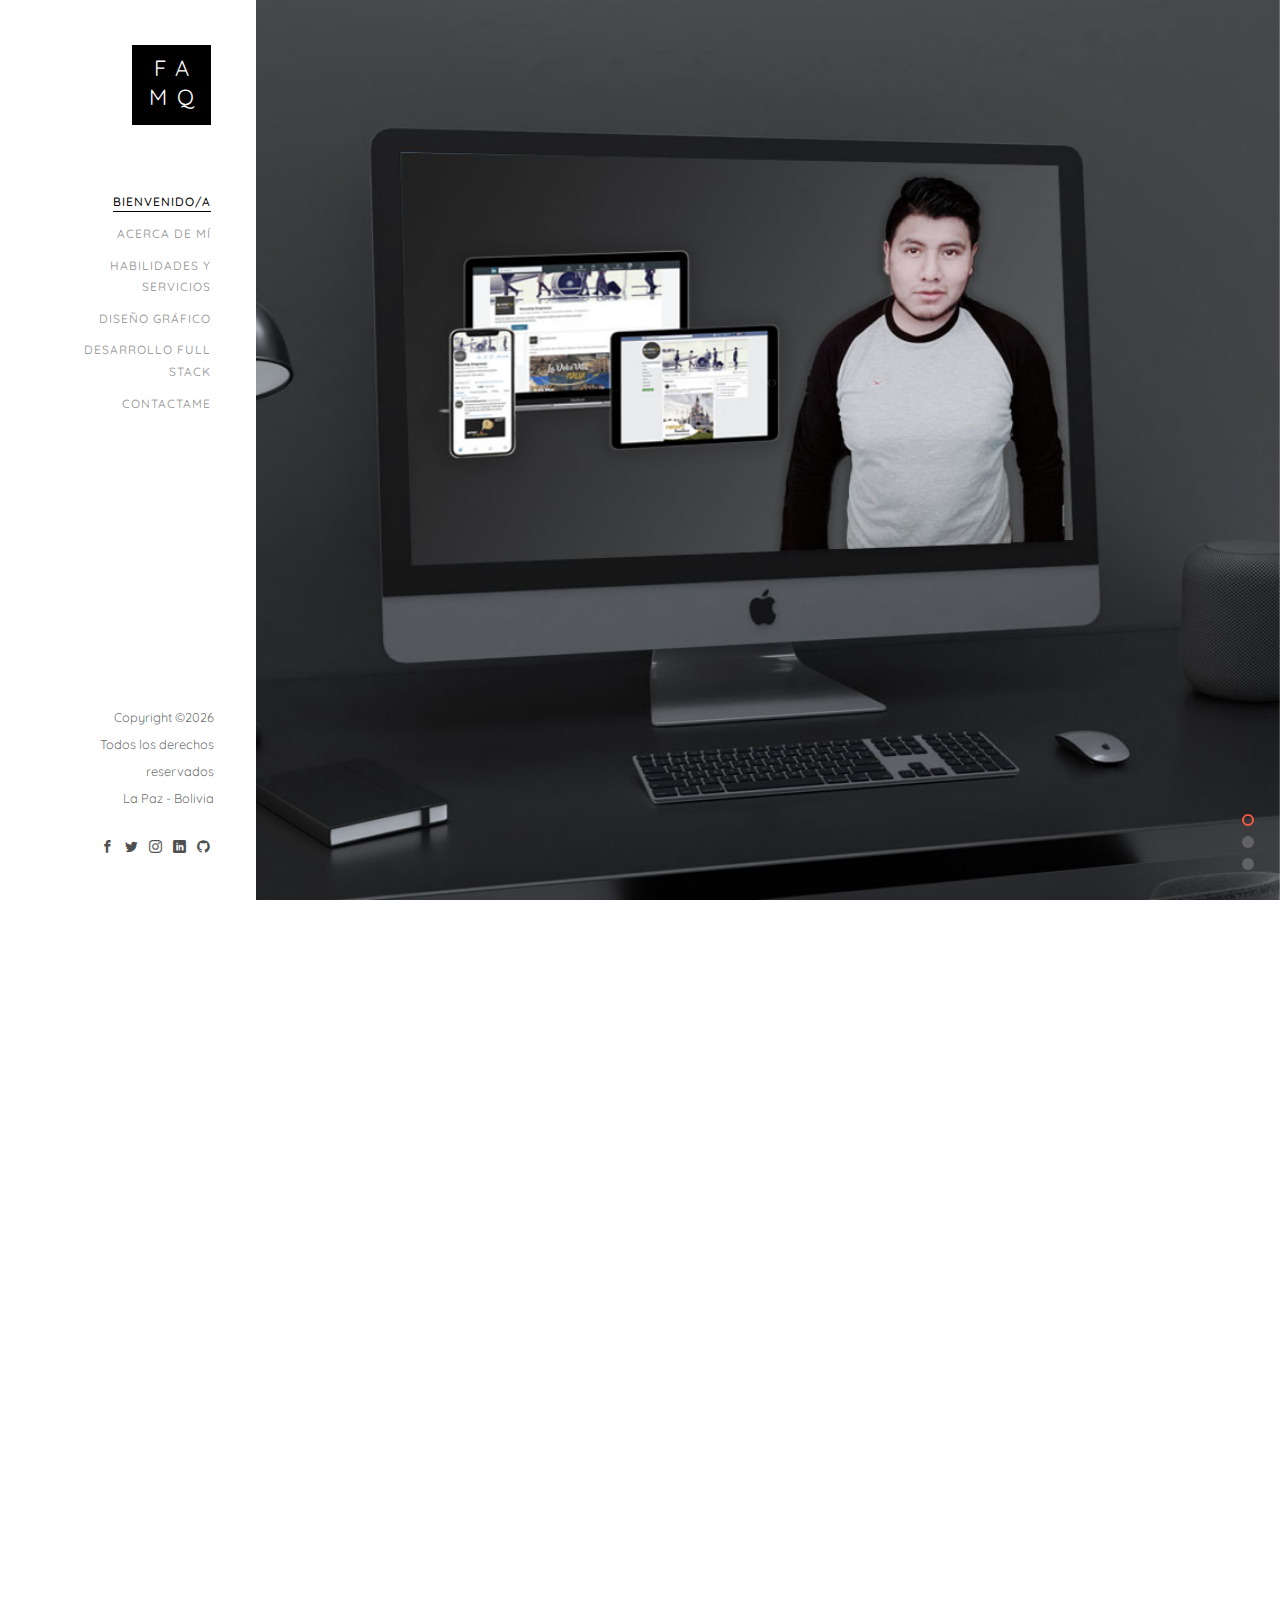
==== index.html @ 9531310d "init" ====
<!DOCTYPE HTML>
<html>
	<head>
	<meta charset="utf-8">
	<meta http-equiv="X-UA-Compatible" content="IE=edge">
	<title>Felix Mamani</title>
	<meta name="viewport" content="width=device-width, initial-scale=1">
	<meta name="description" content="" />
	<meta name="keywords" content="" />
	<meta name="author" content="" />

  <!-- Facebook and Twitter integration -->
	<meta property="og:title" content=""/>
	<meta property="og:image" content=""/>
	<meta property="og:url" content=""/>
	<meta property="og:site_name" content=""/>
	<meta property="og:description" content=""/>
	<meta name="twitter:title" content="" />
	<meta name="twitter:image" content="" />
	<meta name="twitter:url" content="" />
	<meta name="twitter:card" content="" />

	<!-- Place favicon.ico and apple-touch-icon.png in the root directory -->
	<link rel="shortcut icon" href="images/favicon.png">

	<link href="https://fonts.googleapis.com/css?family=Quicksand:300,400,500,700" rel="stylesheet">
	
	<!-- Animate.css -->
	<link rel="stylesheet" href="css/animate.css">
	<!-- Icomoon Icon Fonts-->
	<link rel="stylesheet" href="css/icomoon.css">
	<!-- Bootstrap  -->
	<link rel="stylesheet" href="css/bootstrap.css">
	<!-- Flexslider  -->
	<link rel="stylesheet" href="css/flexslider.css">
	<!-- Theme style  -->
	<link rel="stylesheet" href="css/style.css">

	<!-- Modernizr JS -->
	<script src="js/modernizr-2.6.2.min.js"></script>
	<!-- FOR IE9 below -->
	<!--[if lt IE 9]>
	<script src="js/respond.min.js"></script>
	<![endif]-->

	</head>
	<body>
	<div id="colorlib-page">
		<a href="#" class="js-colorlib-nav-toggle colorlib-nav-toggle"><i></i></a>
		<aside id="colorlib-aside" role="complementary" class="border js-fullheight">
			<h1 id="colorlib-logo"><a href="index.html"><span>Fa</span><span>Mq</span></a></h1>
			<nav id="colorlib-main-menu" role="navigation">
				<ul>
					<li class="colorlib-active"><a href="index.html">Bienvenido/a</a></li>
					<li><a href="about.html">Acerca de mí</a></li>
					<li><a href="services.html">Habilidades y servicios</a></li>
					<li><a href="work.html">Diseño Gráfico</a></li>
					<li><a href="blog.html">Desarrollo Full Stack</a></li>
					<li><a href="contact.html">Contactame</a></li>
				</ul>
			</nav>

			<div class="colorlib-footer">
				<p><small><!-- Link back to Colorlib can't be removed. Template is licensed under CC BY 3.0. -->
Copyright &copy;<script>document.write(new Date().getFullYear());</script> <br> Todos los derechos reservados <br> La Paz - Bolivia
				<ul>
					<li><a href="https://www.facebook.com/felix.mamani.9406" target="_blank"><i class="icon-facebook2"></i></a></li>
					<li><a href="https://twitter.com/Feliking_XD" target="_blank"><i class="icon-twitter2"></i></a></li>
					<li><a href="https://www.instagram.com/feliking_xd/" target="_blank"><i class="icon-instagram"></i></a></li>
					<li><a href="https://www.linkedin.com/in/felix-antonio-mamani-quispe-7026b5197/" target="_blank"><i class="icon-linkedin2"></i></a></li>
					<li><a href="https://github.com/feliking" target="_blank"><i class="icon-github"></i></a></li>
				</ul>
			</div>

		</aside>

		<div id="colorlib-main">
			<aside id="colorlib-hero" class="js-fullheight">
				<div class="flexslider js-fullheight">
					<ul class="slides">
				   	<li style="background-image: url(images/img_bg_1.jpg);">
				   		<div class="overlay"></div>
				   		<div class="container-fluid">
				   			<div class="row">
					   			<div class="col-md-8 col-md-offset-2 col-md-pull-2 js-fullheight slider-text">
					   				<div class="slider-text-inner">
					   					<div class="desc">
						   					<h1>Hola, Mi nombre es Felix Mamani</h1>
						   					<h2>Licenciado en Informática <a href="https://www.umsa.bo/" target="_blank">Universidad Mayor de San Andrés</a></h2>
												<p><a href="files/file001.pdf" class="btn btn-primary btn-learn" target="_blank">Curriculum Vitae<i class="icon-arrow-right3"></i></a></p>
											</div>
					   				</div>
					   			</div>
					   		</div>
				   		</div>
				   	</li>
				   	<li style="background-image: url(images/img_bg_2.jpg);">
				   		<div class="overlay"></div>
				   		<div class="container-fluid">
				   			<div class="row">
					   			<div class="col-md-8 col-md-offset-2 col-md-pull-2 js-fullheight slider-text">
					   				<div class="slider-text-inner">
					   					<div class="desc">
						   					<h1>Desarrollador de software</h1>
												<h2>Web, Android, IOS, Desktop, DevOps, Servidores, Contenedores...</h2>
												<p><a href="files/file002.pdf" class="btn btn-primary btn-learn" target="_blank">Carta de presentación<i class="icon-arrow-right3"></i></a></p>
											</div>
					   				</div>
					   			</div>
					   		</div>
				   		</div>
				   	</li>
				   	<li style="background-image: url(images/img_bg_3.jpg);">
				   		<div class="overlay"></div>
				   		<div class="container-fluid">
				   			<div class="row">
					   			<div class="col-md-8 col-md-offset-2 col-md-pull-2 js-fullheight slider-text">
					   				<div class="slider-text-inner">
					   					<div class="desc">
						   					<h1>Diseño Gráfico</h1>
												<h2>Photoshop, Illustrator, XD, UX/UI</h2>
												<!--<p><a class="btn btn-primary btn-learn">Learn More<i class="icon-arrow-right3"></i></a></p>-->
											</div>
					   				</div>
					   			</div>
					   		</div>
				   		</div>
				   	</li>
				  	</ul>
			  	</div>
			</aside>

			<div class="colorlib-about">
				<div class="container-fluid">
					<div class="row">
						<div class="col-md-6">
							<div class="about-img animate-box" data-animate-effect="fadeInLeft" style="background-image: url(images/img_bg_4.jpg);">
								<div class="about-img-2 animate-box" data-animate-effect="fadeInRight" style="background-image: url(images/img_bg_5.jpg);"></div>
							</div>
						</div>
						<div class="col-md-6 animate-box" data-animate-effect="fadeInLeft">
							<div class="about-desc">
								<span class="heading-meta">Bienvenido/a</span>
								<h3>Acerca de mí</h3>
								<p>Mi nombre es Felix Antonio Mamani Quispe, salí profesional de la Universidad Mayor de San Andrés el 2018, desde entoces he trabajado en diferentes entidades públicas y privadas y empresas desarrollando diferentes soluciones informáticas, llevando a cabo proyectos en diferentes áreas como administrativa y control gubernamental.</p>
							</div>
							<div class="fancy-collapse-panel">
								<div class="panel-group" id="accordion" role="tablist" aria-multiselectable="true">
									<div class="panel panel-default">
									    <div class="panel-heading" role="tab" id="headingOne">
									        <h4 class="panel-title">
									            <a data-toggle="collapse" data-parent="#accordion" href="#collapseOne" aria-expanded="true" aria-controls="collapseOne">Experiencia laboral
									            </a>
									        </h4>
									    </div>
									    <div id="collapseOne" class="panel-collapse collapse in" role="tabpanel" aria-labelledby="headingOne">
									         <div class="panel-body">
									            <div class="row">
										      		<div class="col-md-6">
										      			<p>
															<strong><h4>INDUSTRIA DE ALIMENTOS ANDINO</h4></strong>
															<h5>Desarrollador Web y Android</h5>
															<h6>Enero 2020 - Julio 2020</h6>
														</p>
										      		</div>
										      		<div class="col-md-6">
														<p>
															<strong><h4>MINISTERIO DE DESARROLLO RURAL Y TIERRAS</h4></strong>
															<h5>Desarrollador de sistemas</h5>
															<h6>Abril 2019 - Diciembre 2019</h6>
														</p>
													</div>
													<div class="col-md-6">
														<p>
															<strong><h4>MUTUAL DE SERVICIOS AL POLICIA</h4></strong>
															<h5>Desarrollo de software - Soporte Técnico</h5>
															<h6>Octubre 2018 - Diciembre 2018</h6>
														</p>
													</div>
													<div class="col-md-6">
														<p>
															<strong><h4>FRUTALERO</h4></strong>
															<h5>Desarrollo de software</h5>
															<h6>Mayo 2017 - Mayo 2018</h6>
														</p>
													</div>
													<div class="col-md-6">
														<p>
															<strong><h4>EMIZOR</h4></strong>
															<h5>Desarrollo de software</h5>
															<h6>Febrero 2015 - Marzo 2016</h6>
														</p>
													</div>
										      	</div>
									         </div>
									    </div>
									</div>
									<div class="panel panel-default">
									    <div class="panel-heading" role="tab" id="headingTwo">
									        <h4 class="panel-title">
									            <a class="collapsed" data-toggle="collapse" data-parent="#accordion" href="#collapseTwo" aria-expanded="false" aria-controls="collapseTwo">POSGRADOS
									            </a>
									        </h4>
									    </div>
									    <div id="collapseTwo" class="panel-collapse collapse" role="tabpanel" aria-labelledby="headingTwo">
									        <div class="panel-body">
									            <div class="row">
													<div class="col-md-6">
														<p>
															<strong><h4>CEPIES(UMSA)</h4></strong>
															<h5>Educación Superior</h5>
															<h6>800 Hrs</h6>
														</p>
													</div>
												</div>
									        </div>
									    </div>
									</div>
									<div class="panel panel-default">
									    <div class="panel-heading" role="tab" id="headingThree">
									        <h4 class="panel-title">
									            <a class="collapsed" data-toggle="collapse" data-parent="#accordion" href="#collapseThree" aria-expanded="false" aria-controls="collapseThree">Cursos
									            </a>
									        </h4>
									    </div>
									    <div id="collapseThree" class="panel-collapse collapse" role="tabpanel" aria-labelledby="headingThree">
									        <div class="panel-body">
									            <div class="row">
													<div class="col-md-6">
														<p>
															<strong><h5>ESCUELA DE GESTION PÚBLICA PLURINACIONAL</h5></strong>
															<h5>PREVENCIÓN A LA VIOLENCIA</h5>
															<h6>50 HRS</h6>
														</p>
													</div>
													<div class="col-md-6">
														<p>
															<strong><h4>CENTRO DE CAPACITACIÓN (CGE)</h4></strong>
															<h5>LEY 1178</h5>
															<h6>10 HRS</h6>
														</p>
													</div>
													<div class="col-md-6">
														<p>
															<strong><h4>CENTRO DE CAPACITACIÓN (CGE)</h4></strong>
															<h5>POLITICAS PUBLICAS</h5>
															<h6>10 HRS</h6>
														</p>
													</div>
													<div class="col-md-6">
														<p>
															<strong><h4>ASOCIACION ESCUELA DE FAMILIA</h4></strong>
															<h5>AYMARA - BASICO</h5>
															<h6>200 HRS</h6>
														</p>
													</div>
													<div class="col-md-6">
														<p>
															<strong><h4>KANBAN</h4></strong>
															<h5>CURSO DE PEDAGOGIA: FORMACION CONTINUA PARA AUXILIARES DE DOCENCIA</h5>
															<h6>120 HRS</h6>
														</p>
													</div>
													<div class="col-md-6">
														<p>
															<strong><h4>INSTITUTO TECNOLOGICO INFOCAL</h4></strong>
															<h5>DISEÑO GRAFICO CON ADOBE</h5>
															<h6>90 HRS</h6>
														</p>
													</div>
													<div class="col-md-6">
														<p>
															<strong><h4>FULL STACK (UMSA)</h4></strong>
															<h5>DESARROLLO WEB BASICO</h5>
															<h6>20 HRS</h6>
														</p>
													</div>
												</div>
									        </div>
									    </div>
									</div>
								</div>
							</div>
						</div>
					</div>
				</div>
			</div>
			
			<div class="colorlib-services">
				<div class="container-fluid">
					<div class="row">
						<div class="col-md-6 col-md-offset-3 col-md-pull-3">
							<span class="heading-meta">¿Qué sé hacer?</span>
							<h2 class="colorlib-heading animate-box" data-animate-effect="fadeInLeft">Mis habilidades</h2>
						</div>
					</div>
					<div class="row">
						<div class="col-md-6">
							<div class="colorlib-feature animate-box" data-animate-effect="fadeInLeft">
								<div class="colorlib-icon">
									<i class="icon-tag"></i>
								</div>
								<div class="colorlib-text">
									<h3>Marcas</h3>
									<p>Diseño de logos, folletos, vectorización de bocetos, etc... Marketing digital con Facebook Ads y Google Ads</p>
								</div>
							</div>

							<div class="colorlib-feature animate-box" data-animate-effect="fadeInLeft">
								<div class="colorlib-icon">
									<i class="icon-pen2"></i>
								</div>
								<div class="colorlib-text">
									<h3>Diseño Web</h3>
									<p>Diseño Web en base a librerías y componentes emergentes, Diseño de prototipos UX/UI </p>
								</div>
							</div>

							<div class="colorlib-feature animate-box" data-animate-effect="fadeInLeft">
								<div class="colorlib-icon">
									<i class="icon-search3"></i>
								</div>
								<div class="colorlib-text">
									<h3>Ingeniería de software</h3>
									<p>Análisis e implementación de soluciones informaticas en base a los resursos de la entidad o empresa, en la nube y offline </p>
								</div>
							</div>
						</div>
						<div class="col-md-6">
							<div class="colorlib-feature animate-box" data-animate-effect="fadeInLeft">
								<div class="colorlib-icon">
									<i class="icon-paperplane"></i>
								</div>
								<div class="colorlib-text">
									<h3>Desarrollo de servicios y microservicios</h3>
									<p>Implementación de servicios y microservicios basados en la nube o redes internas en diferentes arquitecturas REST, SOAP...</p>
								</div>
							</div>

							<div class="colorlib-feature animate-box" data-animate-effect="fadeInLeft">
								<div class="colorlib-icon">
									<i class="icon-device-desktop"></i>
								</div>
								<div class="colorlib-text">
									<h3>Soluciones ERP</h3>
									<p>Análisis, desarrollo e implementación de sistemas ERP de acuerdo a las necesidades del cliente en base a software libre </p>
								</div>
							</div>

							<div class="colorlib-feature animate-box" data-animate-effect="fadeInLeft">
								<div class="colorlib-icon">
									<i class="icon-help"></i>
								</div>
								<div class="colorlib-text">
									<h3>Soporte Técnico</h3>
									<p>Soporte a sistemas de software, hardware, mantenimiento de computadoras, cableado estructurado, configuración de redes, etc... </p>
								</div>
							</div>
						</div>
					</div>
				</div>
			</div>

			<div class="colorlib-work">
				<div class="container-fluid">
					<div class="row">
						<div class="col-md-6 col-md-offset-3 col-md-pull-3">
							<span class="heading-meta">Diseño Gráfico</span>
							<h2 class="colorlib-heading animate-box" data-animate-effect="fadeInLeft">Trabajos recientes</h2>
						</div>
					</div>
					<div class="row">
						<div class="col-md-6 animate-box" data-animate-effect="fadeInLeft">
							<div class="project" style="background-image: url(images/work-1.jpg);">
								<div class="desc">
									<div class="con">
										<h3><a href="#">FENIX CODE</a></h3>
										<span>Diseño de logo para la empresa consultora de desarrollo de software</span>
									</div>
								</div>
							</div>
						</div>
						<div class="col-md-6 animate-box" data-animate-effect="fadeInLeft">
							<div class="project" style="background-image: url(images/work-2.jpg);">
								<div class="desc">
									<div class="con">
										<h3><a href="#">ALCOHOGEL</a></h3>
										<span>Diseño de logos y etiquetas para los productos de la empresa</span>
									</div>
								</div>
							</div>
						</div>
						<div class="col-md-6 animate-box" data-animate-effect="fadeInLeft">
							<div class="project" style="background-image: url(images/work-3.jpg);">
								<div class="desc">
									<div class="con">
										<h3><a href="#">MECHISTEC</a></h3>
										<span>Diseño de logo, propaganda y producción audiovisual de vídeos para su canal </span>
									</div>
								</div>
							</div>
						</div>
						<div class="col-md-6 animate-box" data-animate-effect="fadeInLeft">
							<div class="project" style="background-image: url(images/work-4.jpg);">
								<div class="desc">
									<div class="con">
										<h3><a href="#">PRO MUJER IFD</a></h3>
										<span>Diseño de portadas de manuales de usuario y corporativos, presentaciones y documentos administrativos </span>
									</div>
								</div>
							</div>
						</div>
						<div class="col-md-6 animate-box" data-animate-effect="fadeInLeft">
							<div class="project" style="background-image: url(images/work-5.jpg);">
								<div class="desc">
									<div class="con">
										<h3><a href="#">MECHI'S SHOES</a></h3>
										<span>Diseño de tarjetas de presentación y propaganda para la empresa</span>
									</div>
								</div>
							</div>
						</div>
						<div class="col-md-6 animate-box" data-animate-effect="fadeInLeft">
							<div class="project" style="background-image: url(images/work-6.jpg);">
								<div class="desc">
									<div class="con">
										<h3><a href="#">PROYECTO PERSONAL</a></h3>
										<span>Diseño y distribución de la tarjeta de presentación personal </span>
									</div>
								</div>
							</div>
						</div>
					</div>
				</div>
			</div>

			<div class="colorlib-blog">
				<div class="container-fluid">
					<div class="row">
						<div class="col-md-6 col-md-offset-3 col-md-pull-3">
							<span class="heading-meta">Desarrollo Full Stack</span>
							<h2 class="colorlib-heading animate-box" data-animate-effect="fadeInLeft">Trabajos recientes</h2>
						</div>
					</div>
					<div class="row">
						<div class="col-md-4 col-sm-6 animate-box" data-animate-effect="fadeInLeft">
							<div class="blog-entry">
								<a href="#" class="blog-img"><img src="images/img-1.jpg" class="img-responsive" alt="HTML5 Bootstrap Template by colorlib.com"></a>
								<div class="desc">
									<span><small>2020 </small> | <small> Android </small></span>
									<h3><a href="#">ChatBot para venta de productos</a></h3>
									<p>Desarrollo de un amistoso bot para WhatsApp encargdado de vender productos de algunas empresas consumiendo una API instalada en un dispositivo Android</p>
								</div>
							</div>
						</div>
						<div class="col-md-4 col-sm-6 animate-box" data-animate-effect="fadeInLeft">
							<div class="blog-entry">
								<a href="#" class="blog-img"><img src="images/img-2.jpg" class="img-responsive" alt="HTML5 Bootstrap Template by colorlib.com"></a>
								<div class="desc">
									<span><small>2020 </small> | <small> Android </small> </span>
									<h3><a href="#">Aplicación Android para venta de productos</a></h3>
									<p>Aplicación Android realizado en Strapi y Quasar Framework con catálago de productos, pedidos y opción delivery para venta de productos</p>
								</div>
							</div>
						</div>
						<div class="col-md-4 col-sm-6 animate-box" data-animate-effect="fadeInLeft">
							<div class="blog-entry">
								<a href="#" class="blog-img"><img src="images/img-3.jpg" class="img-responsive" alt="HTML5 Bootstrap Template by colorlib.com"></a>
								<div class="desc">
									<span><small>2019 </small> | <small> Desarrollo de software </small></span>
									<h3><a href="#">Sistema de control de la hoja de coca</a></h3>
									<p>Software diseñado e implementado para la Union Europea(UE) para hacer un control del tráfico de la hoja de coca en Bolivia a nivel nacional</p>
								</div>
							</div>
						</div>
						<div class="col-md-4 col-sm-6 animate-box" data-animate-effect="fadeInLeft">
							<div class="blog-entry">
								<a href="#" class="blog-img"><img src="images/img-4.jpg" class="img-responsive" alt="HTML5 Bootstrap Template by colorlib.com"></a>
								<div class="desc">
									<span><small>2018 </small> | <small> Desarrollo de software </small></span>
									<h3><a href="#">Sistema de administración Pro Mujer</a></h3>
									<p>Software encargado de gestionar y controlar contratos, automatizar envío de correos electrónicos, notificar de contratos a punto de vencer, etc...</p>
								</div>
							</div>
						</div>
						<div class="col-md-4 col-sm-6 animate-box" data-animate-effect="fadeInLeft">
							<div class="blog-entry">
								<a href="#" class="blog-img"><img src="images/img-5.jpg" class="img-responsive" alt="HTML5 Bootstrap Template by colorlib.com"></a>
								<div class="desc">
									<span><small>2018 </small> | <small> Desarrollo de software </small></span>
									<h3><a href="#">Sistema Web de administración de recursos humanos </a></h3>
									<p>Software encargado de gestionar y controlar contratos, automatizar envío de correos electrónicos y notificaciones</p>
								</div>
							</div>
						</div>
					</div>
				</div>
			</div>

			<div id="get-in-touch" class="colorlib-bg-color">
				<div class="colorlib-narrow-content">
					<div class="row">
						<div class="col-md-6 animate-box" data-animate-effect="fadeInLeft">
							<h2>¡Contáctame!</h2>
						</div>
					</div>
					<div class="row">
						<div class="col-md-6 col-md-offset-3 col-md-pull-3 animate-box" data-animate-effect="fadeInLeft">
							<p class="colorlib-lead">Sí requieres algún servicio puedes contactarme</p>
							<p><a href="contact.html" class="btn btn-primary btn-learn">¡Contáctame!</a></p>
						</div>
						
					</div>
				</div>
			</div>
		</div>
	</div>

	<!-- jQuery -->
	<script src="js/jquery.min.js"></script>
	<!-- jQuery Easing -->
	<script src="js/jquery.easing.1.3.js"></script>
	<!-- Bootstrap -->
	<script src="js/bootstrap.min.js"></script>
	<!-- Waypoints -->
	<script src="js/jquery.waypoints.min.js"></script>
	<!-- Flexslider -->
	<script src="js/jquery.flexslider-min.js"></script>
	<!-- Sticky Kit -->
	<script src="js/sticky-kit.min.js"></script>
	
	
	<!-- MAIN JS -->
	<script src="js/main.js"></script>

	</body>
</html>
---- css/icomoon.css ----
@font-face {
  font-family: 'icomoon';
  src:  url('fonts/icomoon.eot?6py85u');
  src:  url('fonts/icomoon.eot?6py85u#iefix') format('embedded-opentype'),
    url('fonts/icomoon.ttf?6py85u') format('truetype'),
    url('fonts/icomoon.woff?6py85u') format('woff'),
    url('fonts/icomoon.svg?6py85u#icomoon') format('svg');
  font-weight: normal;
  font-style: normal;
}

[class^="icon-"], [class*=" icon-"] {
  /* use !important to prevent issues with browser extensions that change fonts */
  font-family: 'icomoon' !important;
  speak: none;
  font-style: normal;
  font-weight: normal;
  font-variant: normal;
  text-transform: none;
  line-height: 1;

  /* Better Font Rendering =========== */
  -webkit-font-smoothing: antialiased;
  -moz-osx-font-smoothing: grayscale;
}

.icon-times:before {
  content: "\e930";
}
.icon-tick:before {
  content: "\e931";
}
.icon-plus:before {
  content: "\e932";
}
.icon-minus:before {
  content: "\e933";
}
.icon-equals:before {
  content: "\e934";
}
.icon-divide:before {
  content: "\e935";
}
.icon-chevron-right:before {
  content: "\e936";
}
.icon-chevron-left:before {
  content: "\e937";
}
.icon-arrow-right-thick:before {
  content: "\e938";
}
.icon-arrow-left-thick:before {
  content: "\e939";
}
.icon-th-small:before {
  content: "\e93a";
}
.icon-th-menu:before {
  content: "\e93b";
}
.icon-th-list:before {
  content: "\e93c";
}
.icon-th-large:before {
  content: "\e93d";
}
.icon-home:before {
  content: "\e93e";
}
.icon-arrow-forward:before {
  content: "\e93f";
}
.icon-arrow-back:before {
  content: "\e940";
}
.icon-rss:before {
  content: "\e941";
}
.icon-location:before {
  content: "\e942";
}
.icon-link:before {
  content: "\e943";
}
.icon-image:before {
  content: "\e944";
}
.icon-arrow-up-thick:before {
  content: "\e945";
}
.icon-arrow-down-thick:before {
  content: "\e946";
}
.icon-starburst:before {
  content: "\e947";
}
.icon-starburst-outline:before {
  content: "\e948";
}
.icon-star3:before {
  content: "\e949";
}
.icon-flow-children:before {
  content: "\e94a";
}
.icon-export:before {
  content: "\e94b";
}
.icon-delete2:before {
  content: "\e94c";
}
.icon-delete-outline:before {
  content: "\e94d";
}
.icon-cloud-storage:before {
  content: "\e94e";
}
.icon-wi-fi:before {
  content: "\e94f";
}
.icon-heart:before {
  content: "\e950";
}
.icon-flash:before {
  content: "\e951";
}
.icon-cancel:before {
  content: "\e952";
}
.icon-backspace:before {
  content: "\e953";
}
.icon-attachment:before {
  content: "\e954";
}
.icon-arrow-move:before {
  content: "\e955";
}
.icon-warning:before {
  content: "\e956";
}
.icon-user:before {
  content: "\e957";
}
.icon-radar:before {
  content: "\e958";
}
.icon-lock-open:before {
  content: "\e959";
}
.icon-lock-closed:before {
  content: "\e95a";
}
.icon-location-arrow:before {
  content: "\e95b";
}
.icon-info:before {
  content: "\e95c";
}
.icon-user-delete:before {
  content: "\e95d";
}
.icon-user-add:before {
  content: "\e95e";
}
.icon-media-pause:before {
  content: "\e95f";
}
.icon-group:before {
  content: "\e960";
}
.icon-chart-pie:before {
  content: "\e961";
}
.icon-chart-line:before {
  content: "\e962";
}
.icon-chart-bar:before {
  content: "\e963";
}
.icon-chart-area:before {
  content: "\e964";
}
.icon-video:before {
  content: "\e965";
}
.icon-point-of-interest:before {
  content: "\e966";
}
.icon-infinity:before {
  content: "\e967";
}
.icon-globe:before {
  content: "\e968";
}
.icon-eye:before {
  content: "\e969";
}
.icon-cog:before {
  content: "\e96a";
}
.icon-camera:before {
  content: "\e96b";
}
.icon-upload:before {
  content: "\e96c";
}
.icon-scissors:before {
  content: "\e96d";
}
.icon-refresh:before {
  content: "\e96e";
}
.icon-pin:before {
  content: "\e96f";
}
.icon-key:before {
  content: "\e970";
}
.icon-info-large:before {
  content: "\e971";
}
.icon-eject:before {
  content: "\e972";
}
.icon-download:before {
  content: "\e973";
}
.icon-zoom:before {
  content: "\e974";
}
.icon-zoom-out:before {
  content: "\e975";
}
.icon-zoom-in:before {
  content: "\e976";
}
.icon-sort-numerically:before {
  content: "\e977";
}
.icon-sort-alphabetically:before {
  content: "\e978";
}
.icon-input-checked:before {
  content: "\e979";
}
.icon-calender:before {
  content: "\e97a";
}
.icon-world2:before {
  content: "\e97b";
}
.icon-notes:before {
  content: "\e97c";
}
.icon-code:before {
  content: "\e97d";
}
.icon-arrow-sync:before {
  content: "\e97e";
}
.icon-arrow-shuffle:before {
  content: "\e97f";
}
.icon-arrow-repeat:before {
  content: "\e980";
}
.icon-arrow-minimise:before {
  content: "\e981";
}
.icon-arrow-maximise:before {
  content: "\e982";
}
.icon-arrow-loop:before {
  content: "\e983";
}
.icon-anchor:before {
  content: "\e984";
}
.icon-spanner:before {
  content: "\e985";
}
.icon-puzzle:before {
  content: "\e986";
}
.icon-power:before {
  content: "\e987";
}
.icon-plane:before {
  content: "\e988";
}
.icon-pi:before {
  content: "\e989";
}
.icon-phone:before {
  content: "\e98a";
}
.icon-microphone2:before {
  content: "\e98b";
}
.icon-media-rewind:before {
  content: "\e98c";
}
.icon-flag:before {
  content: "\e98d";
}
.icon-adjust-brightness:before {
  content: "\e98e";
}
.icon-waves:before {
  content: "\e98f";
}
.icon-social-twitter:before {
  content: "\e990";
}
.icon-social-facebook:before {
  content: "\e991";
}
.icon-social-dribbble:before {
  content: "\e992";
}
.icon-media-stop:before {
  content: "\e993";
}
.icon-media-record:before {
  content: "\e994";
}
.icon-media-play:before {
  content: "\e995";
}
.icon-media-fast-forward:before {
  content: "\e996";
}
.icon-media-eject:before {
  content: "\e997";
}
.icon-social-vimeo:before {
  content: "\e998";
}
.icon-social-tumbler:before {
  content: "\e999";
}
.icon-social-skype:before {
  content: "\e99a";
}
.icon-social-pinterest:before {
  content: "\e99b";
}
.icon-social-linkedin:before {
  content: "\e99c";
}
.icon-social-last-fm:before {
  content: "\e99d";
}
.icon-social-github:before {
  content: "\e99e";
}
.icon-social-flickr:before {
  content: "\e99f";
}
.icon-at:before {
  content: "\e9a0";
}
.icon-times-outline:before {
  content: "\e9a1";
}
.icon-plus-outline:before {
  content: "\e9a2";
}
.icon-minus-outline:before {
  content: "\e9a3";
}
.icon-tick-outline:before {
  content: "\e9a4";
}
.icon-th-large-outline:before {
  content: "\e9a5";
}
.icon-equals-outline:before {
  content: "\e9a6";
}
.icon-divide-outline:before {
  content: "\e9a7";
}
.icon-chevron-right-outline:before {
  content: "\e9a8";
}
.icon-chevron-left-outline:before {
  content: "\e9a9";
}
.icon-arrow-right-outline:before {
  content: "\e9aa";
}
.icon-arrow-left-outline:before {
  content: "\e9ab";
}
.icon-th-small-outline:before {
  content: "\e9ac";
}
.icon-th-menu-outline:before {
  content: "\e9ad";
}
.icon-th-list-outline:before {
  content: "\e9ae";
}
.icon-news2:before {
  content: "\e9b1";
}
.icon-home-outline:before {
  content: "\e9b2";
}
.icon-arrow-up-outline:before {
  content: "\e9b3";
}
.icon-arrow-forward-outline:before {
  content: "\e9b4";
}
.icon-arrow-down-outline:before {
  content: "\e9b5";
}
.icon-arrow-back-outline:before {
  content: "\e9b6";
}
.icon-trash3:before {
  content: "\e9b7";
}
.icon-rss-outline:before {
  content: "\e9b8";
}
.icon-message:before {
  content: "\e9b9";
}
.icon-location-outline:before {
  content: "\e9ba";
}
.icon-link-outline:before {
  content: "\e9bb";
}
.icon-image-outline:before {
  content: "\e9bc";
}
.icon-export-outline:before {
  content: "\e9bd";
}
.icon-cross:before {
  content: "\e9be";
}
.icon-wi-fi-outline:before {
  content: "\e9bf";
}
.icon-star-outline:before {
  content: "\e9c0";
}
.icon-media-pause-outline:before {
  content: "\e9c1";
}
.icon-mail:before {
  content: "\e9c2";
}
.icon-heart-outline:before {
  content: "\e9c3";
}
.icon-flash-outline:before {
  content: "\e9c4";
}
.icon-cancel-outline:before {
  content: "\e9c5";
}
.icon-beaker:before {
  content: "\e9c6";
}
.icon-arrow-move-outline:before {
  content: "\e9c7";
}
.icon-watch2:before {
  content: "\e9c8";
}
.icon-warning-outline:before {
  content: "\e9c9";
}
.icon-time:before {
  content: "\e9ca";
}
.icon-radar-outline:before {
  content: "\e9cb";
}
.icon-lock-open-outline:before {
  content: "\e9cc";
}
.icon-location-arrow-outline:before {
  content: "\e9cd";
}
.icon-info-outline:before {
  content: "\e9ce";
}
.icon-backspace-outline:before {
  content: "\e9cf";
}
.icon-attachment-outline:before {
  content: "\e9d0";
}
.icon-user-outline:before {
  content: "\e9d1";
}
.icon-user-delete-outline:before {
  content: "\e9d2";
}
.icon-user-add-outline:before {
  content: "\e9d3";
}
.icon-lock-closed-outline:before {
  content: "\e9d4";
}
.icon-group-outline:before {
  content: "\e9d5";
}
.icon-chart-pie-outline:before {
  content: "\e9d6";
}
.icon-chart-line-outline:before {
  content: "\e9d7";
}
.icon-chart-bar-outline:before {
  content: "\e9d8";
}
.icon-chart-area-outline:before {
  content: "\e9d9";
}
.icon-video-outline:before {
  content: "\e9da";
}
.icon-point-of-interest-outline:before {
  content: "\e9db";
}
.icon-map:before {
  content: "\e9dc";
}
.icon-key-outline:before {
  content: "\e9dd";
}
.icon-infinity-outline:before {
  content: "\e9de";
}
.icon-globe-outline:before {
  content: "\e9df";
}
.icon-eye-outline:before {
  content: "\e9e0";
}
.icon-cog-outline:before {
  content: "\e9e1";
}
.icon-camera-outline:before {
  content: "\e9e2";
}
.icon-upload-outline:before {
  content: "\e9e3";
}
.icon-support:before {
  content: "\e9e4";
}
.icon-scissors-outline:before {
  content: "\e9e5";
}
.icon-refresh-outline:before {
  content: "\e9e6";
}
.icon-info-large-outline:before {
  content: "\e9e7";
}
.icon-eject-outline:before {
  content: "\e9e8";
}
.icon-download-outline:before {
  content: "\e9e9";
}
.icon-battery-mid:before {
  content: "\e9ea";
}
.icon-battery-low:before {
  content: "\e9eb";
}
.icon-battery-high:before {
  content: "\e9ec";
}
.icon-zoom-outline:before {
  content: "\e9ed";
}
.icon-zoom-out-outline:before {
  content: "\e9ee";
}
.icon-zoom-in-outline:before {
  content: "\e9ef";
}
.icon-tag3:before {
  content: "\e9f0";
}
.icon-tabs-outline:before {
  content: "\e9f1";
}
.icon-pin-outline:before {
  content: "\e9f2";
}
.icon-message-typing:before {
  content: "\e9f3";
}
.icon-directions:before {
  content: "\e9f4";
}
.icon-battery-full:before {
  content: "\e9f5";
}
.icon-battery-charge:before {
  content: "\e9f6";
}
.icon-pipette:before {
  content: "\e9f7";
}
.icon-pencil:before {
  content: "\e9f8";
}
.icon-folder:before {
  content: "\e9f9";
}
.icon-folder-delete:before {
  content: "\e9fa";
}
.icon-folder-add:before {
  content: "\e9fb";
}
.icon-edit:before {
  content: "\e9fc";
}
.icon-document:before {
  content: "\e9fd";
}
.icon-document-delete:before {
  content: "\e9fe";
}
.icon-document-add:before {
  content: "\e9ff";
}
.icon-brush:before {
  content: "\ea00";
}
.icon-thumbs-up:before {
  content: "\ea01";
}
.icon-thumbs-down:before {
  content: "\ea02";
}
.icon-pen:before {
  content: "\ea03";
}
.icon-sort-numerically-outline:before {
  content: "\ea04";
}
.icon-sort-alphabetically-outline:before {
  content: "\ea05";
}
.icon-social-last-fm-circular:before {
  content: "\ea06";
}
.icon-social-github-circular:before {
  content: "\ea07";
}
.icon-compass:before {
  content: "\ea08";
}
.icon-bookmark:before {
  content: "\ea09";
}
.icon-input-checked-outline:before {
  content: "\ea0a";
}
.icon-code-outline:before {
  content: "\ea0b";
}
.icon-calender-outline:before {
  content: "\ea0c";
}
.icon-business-card:before {
  content: "\ea0d";
}
.icon-arrow-up:before {
  content: "\ea0e";
}
.icon-arrow-sync-outline:before {
  content: "\ea0f";
}
.icon-arrow-right:before {
  content: "\ea10";
}
.icon-arrow-repeat-outline:before {
  content: "\ea11";
}
.icon-arrow-loop-outline:before {
  content: "\ea12";
}
.icon-arrow-left:before {
  content: "\ea13";
}
.icon-flow-switch:before {
  content: "\ea14";
}
.icon-flow-parallel:before {
  content: "\ea15";
}
.icon-flow-merge:before {
  content: "\ea16";
}
.icon-document-text:before {
  content: "\ea17";
}
.icon-clipboard:before {
  content: "\ea18";
}
.icon-calculator:before {
  content: "\ea19";
}
.icon-arrow-minimise-outline:before {
  content: "\ea1a";
}
.icon-arrow-maximise-outline:before {
  content: "\ea1b";
}
.icon-arrow-down:before {
  content: "\ea1c";
}
.icon-gift:before {
  content: "\ea1d";
}
.icon-film:before {
  content: "\ea1e";
}
.icon-database:before {
  content: "\ea1f";
}
.icon-bell:before {
  content: "\ea20";
}
.icon-anchor-outline:before {
  content: "\ea21";
}
.icon-adjust-contrast:before {
  content: "\ea22";
}
.icon-world-outline:before {
  content: "\ea23";
}
.icon-shopping-bag:before {
  content: "\ea24";
}
.icon-power-outline:before {
  content: "\ea25";
}
.icon-notes-outline:before {
  content: "\ea26";
}
.icon-device-tablet:before {
  content: "\ea27";
}
.icon-device-phone:before {
  content: "\ea28";
}
.icon-device-laptop:before {
  content: "\ea29";
}
.icon-device-desktop:before {
  content: "\ea2a";
}
.icon-briefcase:before {
  content: "\ea2b";
}
.icon-stopwatch:before {
  content: "\ea2c";
}
.icon-spanner-outline:before {
  content: "\ea2d";
}
.icon-puzzle-outline:before {
  content: "\ea2e";
}
.icon-printer:before {
  content: "\ea2f";
}
.icon-pi-outline:before {
  content: "\ea30";
}
.icon-lightbulb:before {
  content: "\ea31";
}
.icon-flag-outline:before {
  content: "\ea32";
}
.icon-contacts:before {
  content: "\ea33";
}
.icon-archive2:before {
  content: "\ea34";
}
.icon-weather-stormy:before {
  content: "\ea35";
}
.icon-weather-shower:before {
  content: "\ea36";
}
.icon-weather-partly-sunny:before {
  content: "\ea37";
}
.icon-weather-downpour:before {
  content: "\ea38";
}
.icon-weather-cloudy:before {
  content: "\ea39";
}
.icon-plane-outline:before {
  content: "\ea3a";
}
.icon-phone-outline:before {
  content: "\ea3b";
}
.icon-microphone-outline:before {
  content: "\ea3c";
}
.icon-weather-windy:before {
  content: "\ea3d";
}
.icon-weather-windy-cloudy:before {
  content: "\ea3e";
}
.icon-weather-sunny:before {
  content: "\ea3f";
}
.icon-weather-snow:before {
  content: "\ea40";
}
.icon-weather-night:before {
  content: "\ea41";
}
.icon-media-stop-outline:before {
  content: "\ea42";
}
.icon-media-rewind-outline:before {
  content: "\ea43";
}
.icon-media-record-outline:before {
  content: "\ea44";
}
.icon-media-play-outline:before {
  content: "\ea45";
}
.icon-media-fast-forward-outline:before {
  content: "\ea46";
}
.icon-media-eject-outline:before {
  content: "\ea47";
}
.icon-wine:before {
  content: "\ea48";
}
.icon-waves-outline:before {
  content: "\ea49";
}
.icon-ticket:before {
  content: "\ea4a";
}
.icon-tags:before {
  content: "\ea4b";
}
.icon-plug:before {
  content: "\ea4c";
}
.icon-headphones:before {
  content: "\ea4d";
}
.icon-credit-card:before {
  content: "\ea4e";
}
.icon-coffee:before {
  content: "\ea4f";
}
.icon-book:before {
  content: "\ea50";
}
.icon-beer:before {
  content: "\ea51";
}
.icon-volume2:before {
  content: "\ea52";
}
.icon-volume-up:before {
  content: "\ea53";
}
.icon-volume-mute:before {
  content: "\ea54";
}
.icon-volume-down:before {
  content: "\ea55";
}
.icon-social-vimeo-circular:before {
  content: "\ea56";
}
.icon-social-twitter-circular:before {
  content: "\ea57";
}
.icon-social-pinterest-circular:before {
  content: "\ea58";
}
.icon-social-linkedin-circular:before {
  content: "\ea59";
}
.icon-social-facebook-circular:before {
  content: "\ea5a";
}
.icon-social-dribbble-circular:before {
  content: "\ea5b";
}
.icon-tree:before {
  content: "\ea5c";
}
.icon-thermometer2:before {
  content: "\ea5d";
}
.icon-social-tumbler-circular:before {
  content: "\ea5e";
}
.icon-social-skype-outline:before {
  content: "\ea5f";
}
.icon-social-flickr-circular:before {
  content: "\ea60";
}
.icon-social-at-circular:before {
  content: "\ea61";
}
.icon-shopping-cart:before {
  content: "\ea62";
}
.icon-messages:before {
  content: "\ea63";
}
.icon-leaf:before {
  content: "\ea64";
}
.icon-feather:before {
  content: "\ea65";
}
.icon-eye2:before {
  content: "\e064";
}
.icon-paper-clip:before {
  content: "\e065";
}
.icon-mail5:before {
  content: "\e066";
}
.icon-toggle:before {
  content: "\e067";
}
.icon-layout:before {
  content: "\e068";
}
.icon-link2:before {
  content: "\e069";
}
.icon-bell2:before {
  content: "\e06a";
}
.icon-lock3:before {
  content: "\e06b";
}
.icon-unlock:before {
  content: "\e06c";
}
.icon-ribbon2:before {
  content: "\e06d";
}
.icon-image2:before {
  content: "\e06e";
}
.icon-signal:before {
  content: "\e06f";
}
.icon-target3:before {
  content: "\e070";
}
.icon-clipboard3:before {
  content: "\e071";
}
.icon-clock3:before {
  content: "\e072";
}
.icon-watch:before {
  content: "\e073";
}
.icon-air-play:before {
  content: "\e074";
}
.icon-camera3:before {
  content: "\e075";
}
.icon-video2:before {
  content: "\e076";
}
.icon-disc:before {
  content: "\e077";
}
.icon-printer3:before {
  content: "\e078";
}
.icon-monitor:before {
  content: "\e079";
}
.icon-server:before {
  content: "\e07a";
}
.icon-cog2:before {
  content: "\e07b";
}
.icon-heart3:before {
  content: "\e07c";
}
.icon-paragraph:before {
  content: "\e07d";
}
.icon-align-justify:before {
  content: "\e07e";
}
.icon-align-left:before {
  content: "\e07f";
}
.icon-align-center:before {
  content: "\e080";
}
.icon-align-right:before {
  content: "\e081";
}
.icon-book2:before {
  content: "\e082";
}
.icon-layers2:before {
  content: "\e083";
}
.icon-stack2:before {
  content: "\e084";
}
.icon-stack-2:before {
  content: "\e085";
}
.icon-paper:before {
  content: "\e086";
}
.icon-paper-stack:before {
  content: "\e087";
}
.icon-search3:before {
  content: "\e088";
}
.icon-zoom-in2:before {
  content: "\e089";
}
.icon-zoom-out2:before {
  content: "\e08a";
}
.icon-reply2:before {
  content: "\e08b";
}
.icon-circle-plus:before {
  content: "\e08c";
}
.icon-circle-minus:before {
  content: "\e08d";
}
.icon-circle-check:before {
  content: "\e08e";
}
.icon-circle-cross:before {
  content: "\e08f";
}
.icon-square-plus:before {
  content: "\e090";
}
.icon-square-minus:before {
  content: "\e091";
}
.icon-square-check:before {
  content: "\e092";
}
.icon-square-cross:before {
  content: "\e093";
}
.icon-microphone:before {
  content: "\e094";
}
.icon-record:before {
  content: "\e095";
}
.icon-skip-back:before {
  content: "\e096";
}
.icon-rewind:before {
  content: "\e097";
}
.icon-play4:before {
  content: "\e098";
}
.icon-pause3:before {
  content: "\e099";
}
.icon-stop3:before {
  content: "\e09a";
}
.icon-fast-forward:before {
  content: "\e09b";
}
.icon-skip-forward:before {
  content: "\e09c";
}
.icon-shuffle2:before {
  content: "\e09d";
}
.icon-repeat:before {
  content: "\e09e";
}
.icon-folder2:before {
  content: "\e09f";
}
.icon-umbrella:before {
  content: "\e0a0";
}
.icon-moon:before {
  content: "\e0a1";
}
.icon-thermometer:before {
  content: "\e0a2";
}
.icon-drop:before {
  content: "\e0a3";
}
.icon-sun2:before {
  content: "\e0a4";
}
.icon-cloud3:before {
  content: "\e0a5";
}
.icon-cloud-upload2:before {
  content: "\e0a6";
}
.icon-cloud-download2:before {
  content: "\e0a7";
}
.icon-upload4:before {
  content: "\e0a8";
}
.icon-download4:before {
  content: "\e0a9";
}
.icon-location3:before {
  content: "\e0aa";
}
.icon-location-2:before {
  content: "\e0ab";
}
.icon-map3:before {
  content: "\e0ac";
}
.icon-battery:before {
  content: "\e0ad";
}
.icon-head:before {
  content: "\e0ae";
}
.icon-briefcase3:before {
  content: "\e0af";
}
.icon-speech-bubble:before {
  content: "\e0b0";
}
.icon-anchor2:before {
  content: "\e0b1";
}
.icon-globe2:before {
  content: "\e0b2";
}
.icon-box:before {
  content: "\e0b3";
}
.icon-reload:before {
  content: "\e0b4";
}
.icon-share3:before {
  content: "\e0b5";
}
.icon-marquee:before {
  content: "\e0b6";
}
.icon-marquee-plus:before {
  content: "\e0b7";
}
.icon-marquee-minus:before {
  content: "\e0b8";
}
.icon-tag:before {
  content: "\e0b9";
}
.icon-power2:before {
  content: "\e0ba";
}
.icon-command2:before {
  content: "\e0bb";
}
.icon-alt:before {
  content: "\e0bc";
}
.icon-esc:before {
  content: "\e0bd";
}
.icon-bar-graph:before {
  content: "\e0be";
}
.icon-bar-graph-2:before {
  content: "\e0bf";
}
.icon-pie-graph:before {
  content: "\e0c0";
}
.icon-star:before {
  content: "\e0c1";
}
.icon-arrow-left3:before {
  content: "\e0c2";
}
.icon-arrow-right3:before {
  content: "\e0c3";
}
.icon-arrow-up3:before {
  content: "\e0c4";
}
.icon-arrow-down3:before {
  content: "\e0c5";
}
.icon-volume:before {
  content: "\e0c6";
}
.icon-mute:before {
  content: "\e0c7";
}
.icon-content-right:before {
  content: "\e100";
}
.icon-content-left:before {
  content: "\e101";
}
.icon-grid2:before {
  content: "\e102";
}
.icon-grid-2:before {
  content: "\e103";
}
.icon-columns:before {
  content: "\e104";
}
.icon-loader:before {
  content: "\e105";
}
.icon-bag:before {
  content: "\e106";
}
.icon-ban:before {
  content: "\e107";
}
.icon-flag3:before {
  content: "\e108";
}
.icon-trash:before {
  content: "\e109";
}
.icon-expand2:before {
  content: "\e110";
}
.icon-contract:before {
  content: "\e111";
}
.icon-maximize:before {
  content: "\e112";
}
.icon-minimize:before {
  content: "\e113";
}
.icon-plus2:before {
  content: "\e114";
}
.icon-minus2:before {
  content: "\e115";
}
.icon-check:before {
  content: "\e116";
}
.icon-cross2:before {
  content: "\e117";
}
.icon-move:before {
  content: "\e118";
}
.icon-delete:before {
  content: "\e119";
}
.icon-menu5:before {
  content: "\e120";
}
.icon-archive:before {
  content: "\e121";
}
.icon-inbox:before {
  content: "\e122";
}
.icon-outbox:before {
  content: "\e123";
}
.icon-file:before {
  content: "\e124";
}
.icon-file-add:before {
  content: "\e125";
}
.icon-file-subtract:before {
  content: "\e126";
}
.icon-help:before {
  content: "\e127";
}
.icon-open:before {
  content: "\e128";
}
.icon-ellipsis:before {
  content: "\e129";
}
.icon-heart4:before {
  content: "\e900";
}
.icon-cloud4:before {
  content: "\e901";
}
.icon-star2:before {
  content: "\e902";
}
.icon-tv2:before {
  content: "\e903";
}
.icon-sound:before {
  content: "\e904";
}
.icon-video3:before {
  content: "\e905";
}
.icon-trash2:before {
  content: "\e906";
}
.icon-user2:before {
  content: "\e907";
}
.icon-key3:before {
  content: "\e908";
}
.icon-search4:before {
  content: "\e909";
}
.icon-settings:before {
  content: "\e90a";
}
.icon-camera4:before {
  content: "\e90b";
}
.icon-tag2:before {
  content: "\e90c";
}
.icon-lock4:before {
  content: "\e90d";
}
.icon-bulb:before {
  content: "\e90e";
}
.icon-pen2:before {
  content: "\e90f";
}
.icon-diamond:before {
  content: "\e910";
}
.icon-display2:before {
  content: "\e911";
}
.icon-location4:before {
  content: "\e912";
}
.icon-eye3:before {
  content: "\e913";
}
.icon-bubble3:before {
  content: "\e914";
}
.icon-stack3:before {
  content: "\e915";
}
.icon-cup:before {
  content: "\e916";
}
.icon-phone3:before {
  content: "\e917";
}
.icon-news:before {
  content: "\e918";
}
.icon-mail6:before {
  content: "\e919";
}
.icon-like:before {
  content: "\e91a";
}
.icon-photo:before {
  content: "\e91b";
}
.icon-note:before {
  content: "\e91c";
}
.icon-clock4:before {
  content: "\e91d";
}
.icon-paperplane:before {
  content: "\e91e";
}
.icon-params:before {
  content: "\e91f";
}
.icon-banknote:before {
  content: "\e920";
}
.icon-data:before {
  content: "\e921";
}
.icon-music2:before {
  content: "\e922";
}
.icon-megaphone2:before {
  content: "\e923";
}
.icon-study:before {
  content: "\e924";
}
.icon-lab2:before {
  content: "\e925";
}
.icon-food:before {
  content: "\e926";
}
.icon-t-shirt:before {
  content: "\e927";
}
.icon-fire2:before {
  content: "\e928";
}
.icon-clip:before {
  content: "\e929";
}
.icon-shop:before {
  content: "\e92a";
}
.icon-calendar3:before {
  content: "\e92b";
}
.icon-wallet2:before {
  content: "\e92c";
}
.icon-vynil:before {
  content: "\e92d";
}
.icon-truck2:before {
  content: "\e92e";
}
.icon-world:before {
  content: "\e92f";
}
.icon-spinner6:before {
  content: "\e9af";
}
.icon-spinner7:before {
  content: "\e9b0";
}
.icon-amazon:before {
  content: "\eab7";
}
.icon-google:before {
  content: "\eab8";
}
.icon-google2:before {
  content: "\eab9";
}
.icon-google3:before {
  content: "\eaba";
}
.icon-google-plus:before {
  content: "\eabb";
}
.icon-google-plus2:before {
  content: "\eabc";
}
.icon-google-plus3:before {
  content: "\eabd";
}
.icon-hangouts:before {
  content: "\eabe";
}
.icon-google-drive:before {
  content: "\eabf";
}
.icon-facebook2:before {
  content: "\eac0";
}
.icon-facebook22:before {
  content: "\eac1";
}
.icon-instagram:before {
  content: "\eac2";
}
.icon-whatsapp:before {
  content: "\eac3";
}
.icon-spotify:before {
  content: "\eac4";
}
.icon-telegram:before {
  content: "\eac5";
}
.icon-twitter2:before {
  content: "\eac6";
}
.icon-vine:before {
  content: "\eac7";
}
.icon-vk:before {
  content: "\eac8";
}
.icon-renren:before {
  content: "\eac9";
}
.icon-sina-weibo:before {
  content: "\eaca";
}
.icon-rss2:before {
  content: "\eacb";
}
.icon-rss22:before {
  content: "\eacc";
}
.icon-youtube:before {
  content: "\eacd";
}
.icon-youtube2:before {
  content: "\eace";
}
.icon-twitch:before {
  content: "\eacf";
}
.icon-vimeo:before {
  content: "\ead0";
}
.icon-vimeo2:before {
  content: "\ead1";
}
.icon-lanyrd:before {
  content: "\ead2";
}
.icon-flickr:before {
  content: "\ead3";
}
.icon-flickr2:before {
  content: "\ead4";
}
.icon-flickr3:before {
  content: "\ead5";
}
.icon-flickr4:before {
  content: "\ead6";
}
.icon-dribbble2:before {
  content: "\ead7";
}
.icon-behance:before {
  content: "\ead8";
}
.icon-behance2:before {
  content: "\ead9";
}
.icon-deviantart:before {
  content: "\eada";
}
.icon-500px:before {
  content: "\eadb";
}
.icon-steam:before {
  content: "\eadc";
}
.icon-steam2:before {
  content: "\eadd";
}
.icon-dropbox:before {
  content: "\eade";
}
.icon-onedrive:before {
  content: "\eadf";
}
.icon-github:before {
  content: "\eae0";
}
.icon-npm:before {
  content: "\eae1";
}
.icon-basecamp:before {
  content: "\eae2";
}
.icon-trello:before {
  content: "\eae3";
}
.icon-wordpress:before {
  content: "\eae4";
}
.icon-joomla:before {
  content: "\eae5";
}
.icon-ello:before {
  content: "\eae6";
}
.icon-blogger:before {
  content: "\eae7";
}
.icon-blogger2:before {
  content: "\eae8";
}
.icon-tumblr2:before {
  content: "\eae9";
}
.icon-tumblr22:before {
  content: "\eaea";
}
.icon-yahoo:before {
  content: "\eaeb";
}
.icon-yahoo2:before {
  content: "\eaec";
}
.icon-tux:before {
  content: "\eaed";
}
.icon-appleinc:before {
  content: "\eaee";
}
.icon-finder:before {
  content: "\eaef";
}
.icon-android:before {
  content: "\eaf0";
}
.icon-windows:before {
  content: "\eaf1";
}
.icon-windows8:before {
  content: "\eaf2";
}
.icon-soundcloud:before {
  content: "\eaf3";
}
.icon-soundcloud2:before {
  content: "\eaf4";
}
.icon-skype:before {
  content: "\eaf5";
}
.icon-reddit:before {
  content: "\eaf6";
}
.icon-hackernews:before {
  content: "\eaf7";
}
.icon-wikipedia:before {
  content: "\eaf8";
}
.icon-linkedin2:before {
  content: "\eaf9";
}
.icon-linkedin22:before {
  content: "\eafa";
}
.icon-lastfm:before {
  content: "\eafb";
}
.icon-lastfm2:before {
  content: "\eafc";
}
.icon-delicious:before {
  content: "\eafd";
}
.icon-stumbleupon:before {
  content: "\eafe";
}
.icon-stumbleupon2:before {
  content: "\eaff";
}
.icon-stackoverflow:before {
  content: "\eb00";
}
.icon-pinterest:before {
  content: "\eb01";
}
.icon-pinterest2:before {
  content: "\eb02";
}
.icon-xing:before {
  content: "\eb03";
}
.icon-xing2:before {
  content: "\eb04";
}
.icon-flattr:before {
  content: "\eb05";
}
.icon-foursquare:before {
  content: "\eb06";
}
.icon-yelp:before {
  content: "\eb07";
}
.icon-paypal:before {
  content: "\eb08";
}
.icon-chrome:before {
  content: "\eb09";
}
.icon-firefox:before {
  content: "\eb0a";
}
.icon-IE:before {
  content: "\eb0b";
}
.icon-edge:before {
  content: "\eb0c";
}
.icon-safari:before {
  content: "\eb0d";
}
.icon-opera:before {
  content: "\eb0e";
}
.icon-file-pdf:before {
  content: "\eb0f";
}
.icon-file-openoffice:before {
  content: "\eb10";
}
.icon-file-word:before {
  content: "\eb11";
}
.icon-file-excel:before {
  content: "\eb12";
}
.icon-libreoffice:before {
  content: "\eb13";
}
.icon-html-five:before {
  content: "\eb14";
}
.icon-html-five2:before {
  content: "\eb15";
}
.icon-css3:before {
  content: "\eb16";
}
.icon-git:before {
  content: "\eb17";
}
.icon-codepen:before {
  content: "\eb18";
}
.icon-svg:before {
  content: "\eb19";
}
.icon-IcoMoon:before {
  content: "\eb1a";
}
---- css/style.css ----
@font-face {
  font-family: 'icomoon';
  src: url("../fonts/icomoon/icomoon.eot?srf3rx");
  src: url("../fonts/icomoon/icomoon.eot?srf3rx#iefix") format("embedded-opentype"), url("../fonts/icomoon/icomoon.ttf?srf3rx") format("truetype"), url("../fonts/icomoon/icomoon.woff?srf3rx") format("woff"), url("../fonts/icomoon/icomoon.svg?srf3rx#icomoon") format("svg");
  font-weight: normal;
  font-style: normal; }

/* =======================================================
*
* 	Template Style 
*	Edit this section
*
* ======================================================= */
body {
  font-family: "Quicksand", Arial, sans-serif;
  font-weight: 400;
  font-size: 15px;
  line-height: 1.8;
  color: rgba(0, 0, 0, 0.7); }
  @media screen and (max-width: 992px) {
    body {
      font-size: 16px; } }

a {
  color: #F75940;
  -webkit-transition: 0.5s;
  -o-transition: 0.5s;
  transition: 0.5s; }
  a:hover, a:active, a:focus {
    color: #F75940;
    outline: none;
    text-decoration: none !important; }

p {
  margin-bottom: 1.5em; }

h1, h2, h3, h4, h5, h6 {
  color: #000;
  font-family: "Quicksand", Arial, sans-serif;
  font-weight: 400;
  margin: 0 0 30px 0; }

figure {
  margin-bottom: 2.5em;
  float: left;
  width: 100%; }
  figure figcaption {
    font-size: 16px;
    width: 80%;
    margin: 20px auto 0px auto;
    color: #b3b3b3;
    font-style: italic;
    font-family: "Quicksand", Arial, sans-serif; }
    @media screen and (max-width: 480px) {
      figure figcaption {
        width: 100%; } }

::-webkit-selection {
  color: #fff;
  background: #F75940; }

::-moz-selection {
  color: #fff;
  background: #F75940; }

::selection {
  color: #fff;
  background: #F75940; }

#colorlib-page {
  width: 100%;
  overflow: hidden;
  position: relative; }

#colorlib-aside {
  padding-top: 3em;
  padding-bottom: 40px;
  padding-left: 3em;
  padding-right: 3em;
  width: 20%;
  position: fixed;
  bottom: 0;
  top: 0;
  left: 0;
  overflow-y: scroll;
  z-index: 1001;
  background: #fff;
  -webkit-transition: 0.5s;
  -o-transition: 0.5s;
  transition: 0.5s; }
  @media screen and (max-width: 1200px) {
    #colorlib-aside {
      width: 30%; } }
  @media screen and (max-width: 768px) {
    #colorlib-aside {
      width: 270px;
      -moz-transform: translateX(-270px);
      -webkit-transform: translateX(-270px);
      -ms-transform: translateX(-270px);
      -o-transform: translateX(-270px);
      transform: translateX(-270px);
      padding-top: 4em; } }
  #colorlib-aside #colorlib-logo {
    text-align: right;
    font-weight: 400;
    font-size: 22px;
    text-transform: uppercase;
    margin-bottom: 3em;
    display: block;
    width: 100%; }
    @media screen and (max-width: 768px) {
      #colorlib-aside #colorlib-logo {
        margin-bottom: 1em; } }
    #colorlib-aside #colorlib-logo a {
      display: inline-block;
      text-align: center;
      background: #000;
      padding: .5em .8em;
      color: #fff;
      letter-spacing: 10px;
      padding-right: .3em; }
      #colorlib-aside #colorlib-logo a span {
        display: block;
        margin-bottom: 5px;
        text-align: center; }
  #colorlib-aside #colorlib-main-menu ul {
    text-align: right;
    margin: 0;
    padding: 0; }
    @media screen and (max-width: 768px) {
      #colorlib-aside #colorlib-main-menu ul {
        margin: 0 0 2em 0; } }
    #colorlib-aside #colorlib-main-menu ul li {
      margin: 0 0 10px 0;
      padding: 0;
      list-style: none;
      font-size: 12px;
      font-weight: 500;
      text-transform: uppercase;
      letter-spacing: 1px; }
      #colorlib-aside #colorlib-main-menu ul li a {
        color: rgba(0, 0, 0, 0.4);
        text-decoration: none;
        position: relative;
        padding: 10px 0;
        font-family: "Quicksand", Arial, sans-serif;
        -webkit-transition: 0.3s;
        -o-transition: 0.3s;
        transition: 0.3s; }
        #colorlib-aside #colorlib-main-menu ul li a:after {
          content: "";
          position: absolute;
          height: 1px;
          bottom: 7px;
          left: 0;
          right: 0;
          background-color: #000;
          visibility: hidden;
          -webkit-transform: scaleX(0);
          -moz-transform: scaleX(0);
          -ms-transform: scaleX(0);
          -o-transform: scaleX(0);
          transform: scaleX(0);
          -webkit-transition: all 0.3s cubic-bezier(0.175, 0.885, 0.32, 1.275);
          -moz-transition: all 0.3s cubic-bezier(0.175, 0.885, 0.32, 1.275);
          -ms-transition: all 0.3s cubic-bezier(0.175, 0.885, 0.32, 1.275);
          -o-transition: all 0.3s cubic-bezier(0.175, 0.885, 0.32, 1.275);
          transition: all 0.3s cubic-bezier(0.175, 0.885, 0.32, 1.275); }
        #colorlib-aside #colorlib-main-menu ul li a:hover {
          text-decoration: none;
          color: black; }
          #colorlib-aside #colorlib-main-menu ul li a:hover:after {
            visibility: visible;
            -webkit-transform: scaleX(1);
            -moz-transform: scaleX(1);
            -ms-transform: scaleX(1);
            -o-transform: scaleX(1);
            transform: scaleX(1); }
      #colorlib-aside #colorlib-main-menu ul li.colorlib-active a {
        color: #000; }
        #colorlib-aside #colorlib-main-menu ul li.colorlib-active a:after {
          visibility: visible;
          -webkit-transform: scaleX(1);
          -moz-transform: scaleX(1);
          -ms-transform: scaleX(1);
          -o-transform: scaleX(1);
          transform: scaleX(1); }
  #colorlib-aside .colorlib-footer {
    position: absolute;
    bottom: 40px;
    right: 1.5em;
    left: 1.5em;
    font-size: 15px;
    text-align: right;
    font-weight: 400;
    color: rgba(0, 0, 0, 0.6);
    padding: 0 20px; }
    @media screen and (max-width: 768px) {
      #colorlib-aside .colorlib-footer {
        position: relative;
        bottom: 0; } }
    #colorlib-aside .colorlib-footer span {
      display: block; }
    #colorlib-aside .colorlib-footer ul {
      padding: 0;
      margin: 0; }
      #colorlib-aside .colorlib-footer ul li {
        padding: 0;
        margin: 0;
        display: inline;
        list-style: none; }
        #colorlib-aside .colorlib-footer ul li a {
          color: rgba(0, 0, 0, 0.7);
          padding: 4px; }
          #colorlib-aside .colorlib-footer ul li a:hover, #colorlib-aside .colorlib-footer ul li a:active, #colorlib-aside .colorlib-footer ul li a:focus {
            text-decoration: none;
            outline: none;
            color: #F75940; }

#colorlib-main {
  width: 80%;
  float: right;
  -webkit-transition: 0.5s;
  -o-transition: 0.5s;
  transition: 0.5s; }
  @media screen and (max-width: 1200px) {
    #colorlib-main {
      width: 70%; } }
  @media screen and (max-width: 768px) {
    #colorlib-main {
      width: 100%; } }

#colorlib-hero {
  min-height: 500px;
  /*background: #fff url(../images/loader.gif) no-repeat center center; */
  width: 100%;
  float: left;
  margin-bottom: 10em;
  clear: both; }
  #colorlib-hero .btn {
    font-size: 24px; }
    #colorlib-hero .btn.btn-primary {
      padding: 14px 30px !important; }
  #colorlib-hero .flexslider {
    border: none;
    z-index: 1;
    margin-bottom: 0; }
    #colorlib-hero .flexslider .slides {
      position: relative;
      overflow: hidden; }
      #colorlib-hero .flexslider .slides li {
        background-repeat: no-repeat;
        background-size: cover;
        background-position: bottom center;
        min-height: 400px;
        position: relative; }
    #colorlib-hero .flexslider .flex-control-nav {
      bottom: 20px;
      z-index: 1000;
      right: 20px;
      float: right;
      width: auto; }
      #colorlib-hero .flexslider .flex-control-nav li {
        display: block;
        margin-bottom: 10px; }
        #colorlib-hero .flexslider .flex-control-nav li a {
          background: rgba(255, 255, 255, 0.2);
          -webkit-box-shadow: none;
          box-shadow: none;
          width: 12px;
          height: 12px;
          cursor: pointer; }
          #colorlib-hero .flexslider .flex-control-nav li a.flex-active {
            cursor: pointer;
            background: transparent;
            border: 2px solid #F75940; }
    #colorlib-hero .flexslider .flex-direction-nav {
      display: none; }
    #colorlib-hero .flexslider .slider-text {
      display: table;
      opacity: 0;
      min-height: 500px;
      z-index: 9; }
      #colorlib-hero .flexslider .slider-text > .slider-text-inner {
        display: table-cell;
        vertical-align: middle;
        min-height: 700px;
        padding: 2em;
        position: relative; }
        #colorlib-hero .flexslider .slider-text > .slider-text-inner .desc {
          position: absolute;
          bottom: 15px;
          left: 0;
          padding: 30px;
          background: #fff; }
        @media screen and (max-width: 768px) {
          #colorlib-hero .flexslider .slider-text > .slider-text-inner {
            text-align: center; } }
        #colorlib-hero .flexslider .slider-text > .slider-text-inner h1, #colorlib-hero .flexslider .slider-text > .slider-text-inner h2 {
          margin: 0;
          padding: 0;
          color: black;
          font-family: "Quicksand", Arial, sans-serif; }
        #colorlib-hero .flexslider .slider-text > .slider-text-inner h1 {
          margin-bottom: 20px;
          font-size: 44px;
          line-height: 1.3;
          font-weight: 300; }
          @media screen and (max-width: 768px) {
            #colorlib-hero .flexslider .slider-text > .slider-text-inner h1 {
              font-size: 28px; } }
        #colorlib-hero .flexslider .slider-text > .slider-text-inner h2 {
          font-size: 18px;
          line-height: 1.5;
          margin-bottom: 30px;
          font-weight: 300;
          font-family: "Quicksand", Arial, sans-serif; }
          #colorlib-hero .flexslider .slider-text > .slider-text-inner h2 a {
            color: rgba(247, 89, 64, 0.8);
            border-bottom: 1px solid rgba(247, 89, 64, 0.7); }
        #colorlib-hero .flexslider .slider-text > .slider-text-inner .heading-section {
          font-size: 50px; }
          @media screen and (max-width: 768px) {
            #colorlib-hero .flexslider .slider-text > .slider-text-inner .heading-section {
              font-size: 30px; } }
        #colorlib-hero .flexslider .slider-text > .slider-text-inner s
.colorlib-lead {
          font-size: 20px;
          color: #fff; }
        #colorlib-hero .flexslider .slider-text > .slider-text-inner p {
          margin-bottom: 0; }
        #colorlib-hero .flexslider .slider-text > .slider-text-inner .btn {
          font-size: 12px;
          text-transform: uppercase;
          letter-spacing: 2px;
          color: #000;
          padding: 10px 15px !important;
          border: none;
          font-weight: 400; }
          #colorlib-hero .flexslider .slider-text > .slider-text-inner .btn.btn-learn {
            background: transparent;
            color: #000;
            border: 1px solid #000; }
            #colorlib-hero .flexslider .slider-text > .slider-text-inner .btn.btn-learn:hover {
              background: transparent !important;
              border: 1px solid #000 !important; }
          @media screen and (max-width: 768px) {
            #colorlib-hero .flexslider .slider-text > .slider-text-inner .btn {
              width: 100%; } }

body.offcanvas {
  overflow-x: hidden; }
  body.offcanvas #colorlib-aside {
    -moz-transform: translateX(0);
    -webkit-transform: translateX(0);
    -ms-transform: translateX(0);
    -o-transform: translateX(0);
    transform: translateX(0);
    width: 270px;
    background: #fff;
    z-index: 999;
    position: fixed; }
  body.offcanvas #colorlib-main, body.offcanvas .colorlib-nav-toggle {
    top: 0;
    -moz-transform: translateX(270px);
    -webkit-transform: translateX(270px);
    -ms-transform: translateX(270px);
    -o-transform: translateX(270px);
    transform: translateX(270px); }

.colorlib-blog,
.colorlib-work,
.colorlib-about,
.colorlib-services,
.colorlib-contact {
  padding-top: 4em;
  padding-bottom: 9em;
  clear: both;
  width: 100%;
  display: block; }
  @media screen and (max-width: 768px) {
    .colorlib-blog,
    .colorlib-work,
    .colorlib-about,
    .colorlib-services,
    .colorlib-contact {
      padding-top: 5em;
      padding-bottom: 8em; } }

.about-img,
.about-img-2 {
  background-size: cover;
  background-position: center center;
  background-repeat: no-repeat;
  position: relative; }

.colorlib-heading {
  font-size: 18px;
  margin-bottom: 4em;
  font-weight: 500;
  text-transform: uppercase;
  letter-spacing: 5px;
  line-height: 1.8; }
  .colorlib-heading span {
    display: block; }
  @media screen and (max-width: 768px) {
    .colorlib-heading {
      margin-bottom: 1em; } }

.heading-meta {
  margin-bottom: 15px;
  display: block;
  font-size: 10px;
  text-transform: uppercase;
  color: #999999;
  font-weight: 500;
  letter-spacing: 5px; }

.about-img {
  width: 75%;
  height: 550px; }
  .about-img .about-img-2 {
    width: 100% !important;
    height: 390px;
    position: absolute;
    top: 80px;
    right: -100px;
    width: 80%;
    -webkit-box-shadow: 0px 35px 78px -23px rgba(0, 0, 0, 0.33);
    -moz-box-shadow: 0px 35px 78px -23px rgba(0, 0, 0, 0.33);
    box-shadow: 0px 35px 78px -23px rgba(0, 0, 0, 0.33); }

.about-desc h3 {
  font-size: 18px;
  text-transform: uppercase;
  letter-spacing: 5px;
  font-weight: 500; }

.fancy-collapse-panel .panel-default > .panel-heading {
  padding: 0; }

.panel-heading a {
  padding: 15px 25px;
  display: block;
  width: 100%;
  font-weight: 400;
  font-size: 14px;
  letter-spacing: 1px;
  text-transform: uppercase;
  background-color: #000;
  color: #fff;
  position: relative;
  -webkit-box-shadow: none !important;
  -moz-box-shadow: none !important;
  -ms-box-shadow: none !important;
  -o-box-shadow: none !important;
  box-shadow: none !important; }

.panel {
  -webkit-box-shadow: none !important;
  -moz-box-shadow: none !important;
  -ms-box-shadow: none !important;
  -o-box-shadow: none !important;
  box-shadow: none !important;
  border: none; }

.panel-heading a:after {
  font-family: "icomoon";
  content: "\ea0e";
  position: absolute;
  right: 20px;
  font-size: 20px;
  font-weight: 400;
  top: 50%;
  line-height: 1;
  margin-top: -10px; }

.panel-heading a.collapsed:after {
  content: "\ea1c"; }

.panel-heading a.collapsed {
  background: #fafafa;
  border: 1px solid #e6e6e6 !important;
  color: #333333; }

.panel-body {
  padding: 1.5em;
  margin-top: 5px;
  border: 1px solid #e6e6e6 !important; }

.blog-entry {
  width: 100%;
  float: left;
  background: #fff;
  margin-bottom: 3em; }
  @media screen and (max-width: 768px) {
    .blog-entry {
      margin-bottom: 3em; } }
  .blog-entry .blog-img {
    width: 100%;
    float: left;
    overflow: hidden;
    position: relative;
    z-index: 1;
    margin-bottom: 25px; }
    .blog-entry .blog-img img {
      position: relative;
      max-width: 100%;
      -webkit-transform: scale(1);
      -moz-transform: scale(1);
      -ms-transform: scale(1);
      -o-transform: scale(1);
      transform: scale(1);
      -webkit-transition: 0.3s;
      -o-transition: 0.3s;
      transition: 0.3s; }
  .blog-entry .desc h3 {
    font-size: 16px;
    margin-bottom: 25px;
    line-height: auto;
    font-weight: 500;
    text-transform: uppercase;
    letter-spacing: 1px; }
    .blog-entry .desc h3 a {
      color: #000;
      text-decoration: none; }
  .blog-entry .desc span {
    display: block;
    margin-bottom: 20px;
    font-size: 14px;
    color: rgba(0, 0, 0, 0.5) !important; }
    .blog-entry .desc span small i {
      color: #999999; }
  .blog-entry .desc .lead {
    font-size: 12px;
    text-transform: uppercase;
    letter-spacing: 2px;
    color: #000; }
  .blog-entry:hover .blog-img img {
    -webkit-transform: scale(1.1);
    -moz-transform: scale(1.1);
    -ms-transform: scale(1.1);
    -o-transform: scale(1.1);
    transform: scale(1.1); }

.overlap {
  margin-top: 5em;
  background: #fff;
  padding: 30px; }
  @media screen and (max-width: 768px) {
    .overlap {
      margin-top: 2em; } }

.project {
  background-size: cover;
  background-position: center center;
  background-repeat: no-repeat;
  position: relative;
  height: 450px;
  width: 100%;
  display: block;
  margin-bottom: 30px; }
  .project .desc {
    position: absolute;
    top: 0;
    bottom: 0;
    left: 0;
    width: 100%;
    right: 0;
    background: rgba(0, 0, 0, 0.9);
    opacity: 0;
    -webkit-transition: 0.3s;
    -o-transition: 0.3s;
    transition: 0.3s; }
    .project .desc .con {
      padding: 20px;
      display: block;
      position: relative;
      height: 450px; }
      .project .desc .con .icon {
        position: absolute;
        bottom: 20px;
        left: 20px;
        right: 20px; }
        .project .desc .con .icon span {
          display: inline;
          padding-right: 5px; }
          .project .desc .con .icon span a {
            color: #cccccc;
            padding: 5px;
            background: #333333;
            -webkit-border-radius: 4px;
            -moz-border-radius: 4px;
            -ms-border-radius: 4px;
            border-radius: 4px; }
        .project .desc .con .icon i {
          font-size: 16px;
          color: #cccccc; }
    .project .desc h3 {
      font-size: 16px;
      font-weight: 500;
      text-transform: uppercase;
      letter-spacing: 1px;
      -webkit-transition: -webkit-transform 0.3s, opacity 0.3s;
      -webkit-transition: opacity 0.3s, -webkit-transform 0.3s;
      transition: opacity 0.3s, -webkit-transform 0.3s;
      -o-transition: transform 0.3s, opacity 0.3s;
      transition: transform 0.3s, opacity 0.3s;
      transition: transform 0.3s, opacity 0.3s, -webkit-transform 0.3s;
      -webkit-transform: translate3d(0, -15px, 0);
      transform: translate3d(0, -15px, 0);
      margin-bottom: 15px; }
      .project .desc h3 a {
        color: #fff; }
    .project .desc span {
      display: block;
      color: #999999;
      font-size: 13px;
      -webkit-transition: -webkit-transform 0.3s, opacity 0.3s;
      -webkit-transition: opacity 0.3s, -webkit-transform 0.3s;
      transition: opacity 0.3s, -webkit-transform 0.3s;
      -o-transition: transform 0.3s, opacity 0.3s;
      transition: transform 0.3s, opacity 0.3s;
      transition: transform 0.3s, opacity 0.3s, -webkit-transform 0.3s;
      -webkit-transform: translate3d(0, 15px, 0);
      transform: translate3d(0, 15px, 0); }
      .project .desc span a {
        color: #000; }
    @media screen and (max-width: 768px) {
      .project .desc {
        opacity: 1;
        background: rgba(255, 255, 255, 0.5); }
        .project .desc h3 {
          font-style: 28px;
          -webkit-transform: translate3d(0, 0, 0);
          transform: translate3d(0, 0, 0);
          color: #000; }
        .project .desc span {
          -webkit-transform: translate3d(0, 0, 0);
          transform: translate3d(0, 0, 0); } }
  .project:hover .desc {
    opacity: 1; }
    .project:hover .desc h3 {
      -webkit-transform: translate3d(0, 0, 0);
      transform: translate3d(0, 0, 0); }
    .project:hover .desc span {
      -webkit-transform: translate3d(0, 0, 0);
      transform: translate3d(0, 0, 0); }

.project-desc h2 {
  font-size: 16px;
  font-weight: 500;
  text-transform: uppercase;
  letter-spacing: 1px;
  margin-bottom: 15px; }

.project-desc span {
  display: block;
  color: #666666;
  font-size: 13px;
  margin-bottom: 15px; }
  .project-desc span a {
    color: #666666; }

.project-desc .icon span {
  display: inline;
  padding-right: 5px; }

.project-desc .btn-download {
  font-size: 13px;
  text-transform: uppercase;
  font-weight: 400;
  text-decoration: underline; }

.colorlib-lead {
  font-size: 18px;
  line-height: 1.5; }

#get-in-touch {
  padding: 2em; }
  #get-in-touch .btn-learn {
    padding: 15px 30px !important;
    font-size: 13px;
    -webkit-border-radius: 30px;
    -moz-border-radius: 30px;
    -ms-border-radius: 30px;
    border-radius: 30px; }

.colorlib-social {
  padding: 0;
  margin: 0;
  text-align: center; }
  .colorlib-social li {
    padding: 0;
    margin: 0;
    list-style: none;
    display: -moz-inline-stack;
    display: inline-block;
    zoom: 1;
    *display: inline; }
    .colorlib-social li a {
      font-size: 22px;
      color: #000;
      padding: 10px;
      display: -moz-inline-stack;
      display: inline-block;
      zoom: 1;
      *display: inline;
      -webkit-border-radius: 7px;
      -moz-border-radius: 7px;
      -ms-border-radius: 7px;
      border-radius: 7px; }
      @media screen and (max-width: 768px) {
        .colorlib-social li a {
          padding: 10px 8px; } }
      .colorlib-social li a:hover {
        color: #F75940; }
      .colorlib-social li a:hover, .colorlib-social li a:active, .colorlib-social li a:focus {
        outline: none;
        text-decoration: none;
        color: #F75940; }

#map {
  width: 100%;
  height: 700px; }
  @media screen and (max-width: 768px) {
    #map {
      height: 200px; } }

.colorlib-more-contact {
  background: #fafafa;
  border: 1px solid red; }

.colorlib-feature {
  text-align: left;
  width: 100%;
  float: left;
  margin-bottom: 40px;
  position: relative; }
  .colorlib-feature .colorlib-icon {
    position: absolute;
    top: 0;
    left: 0;
    width: 100px;
    height: 100px;
    display: table;
    text-align: center;
    background: rgba(0, 0, 0, 0.03);
    -webkit-border-radius: 2px;
    -moz-border-radius: 2px;
    -ms-border-radius: 2px;
    border-radius: 2px; }
    .colorlib-feature .colorlib-icon i {
      display: table-cell;
      vertical-align: middle;
      color: #F75940;
      font-size: 40px;
      height: 100px; }
      @media screen and (max-width: 1200px) {
        .colorlib-feature .colorlib-icon i {
          font-size: 40px; } }
  .colorlib-feature .colorlib-text {
    padding-left: 120px;
    width: 100%; }
    .colorlib-feature .colorlib-text h2, .colorlib-feature .colorlib-text h3 {
      margin: 0;
      padding: 0; }
    .colorlib-feature .colorlib-text h3 {
      font-weight: 500;
      margin-bottom: 20px;
      color: rgba(0, 0, 0, 0.7);
      font-size: 14px;
      letter-spacing: 3px;
      text-transform: uppercase; }
  .colorlib-feature.colorlib-feature-sm .colorlib-text {
    margin-top: 30px; }
  .colorlib-feature.colorlib-feature-sm .colorlib-icon i {
    color: #F75940;
    font-size: 40px; }
    @media screen and (max-width: 1200px) {
      .colorlib-feature.colorlib-feature-sm .colorlib-icon i {
        font-size: 28px; } }

.colorlib-feature-lg .colorlib-text h2, .colorlib-feature-lg .colorlib-text h3 {
  margin: 0;
  padding: 0; }

.colorlib-feature-lg .colorlib-text h3 {
  font-weight: 500;
  margin-bottom: 20px;
  color: rgba(0, 0, 0, 0.8);
  font-size: 14px;
  letter-spacing: .2em;
  text-transform: uppercase; }

.colorlib-bg-color {
  background: #fafafa;
  position: relative; }

.pagination {
  padding: 0; }
  .pagination li {
    margin: 2px; }
    .pagination li a {
      color: #000;
      background: transparent;
      color: #000;
      margin: 2px;
      -webkit-border-radius: 0;
      -moz-border-radius: 0;
      -ms-border-radius: 0;
      border-radius: 0; }
      .pagination li a:first-child {
        -webkit-border-radius: 2px;
        -moz-border-radius: 2px;
        -ms-border-radius: 2px;
        border-radius: 2px; }
      .pagination li a:hover, .pagination li a:focus {
        background: #F75940;
        color: #fff;
        border: 1px solid #F75940; }
      @media screen and (max-width: 768px) {
        .pagination li a {
          padding: 7px 15px; } }
    .pagination li.active a {
      background: #F75940;
      border: 1px solid #F75940 !important; }
      .pagination li.active a:hover, .pagination li.active a:focus {
        background: #F75940;
        color: #fff;
        border: 1px solid #F75940 !important; }

.btn {
  margin-right: 4px;
  margin-bottom: 4px;
  font-family: "Quicksand", Arial, sans-serif;
  font-size: 12px;
  font-weight: 400;
  text-transform: uppercase;
  letter-spacing: 1px;
  -webkit-border-radius: 2px;
  -moz-border-radius: 2px;
  -ms-border-radius: 2px;
  border-radius: 2px;
  -webkit-transition: 0.5s;
  -o-transition: 0.5s;
  transition: 0.5s;
  padding: 8px 15px !important; }
  .btn.btn-sm {
    padding: 4px 15px !important; }
  .btn.btn-md {
    padding: 8px 20px !important; }
  .btn.btn-lg {
    padding: 18px 36px !important; }
  .btn:hover, .btn:active, .btn:focus {
    -webkit-box-shadow: none !important;
    box-shadow: none !important;
    outline: none !important; }

.btn-primary {
  background: #F75940;
  color: #fff;
  border: 2px solid #F75940; }
  .btn-primary:hover, .btn-primary:focus, .btn-primary:active {
    background: #f86e58 !important;
    border-color: #f86e58 !important; }
  .btn-primary.btn-outline {
    background: transparent;
    color: #F75940;
    border: 2px solid #F75940; }
    .btn-primary.btn-outline:hover, .btn-primary.btn-outline:focus, .btn-primary.btn-outline:active {
      background: #F75940;
      color: #fff; }

.btn-success {
  background: #5cb85c;
  color: #fff;
  border: 2px solid #5cb85c; }
  .btn-success:hover, .btn-success:focus, .btn-success:active {
    background: #4cae4c !important;
    border-color: #4cae4c !important; }
  .btn-success.btn-outline {
    background: transparent;
    color: #5cb85c;
    border: 2px solid #5cb85c; }
    .btn-success.btn-outline:hover, .btn-success.btn-outline:focus, .btn-success.btn-outline:active {
      background: #5cb85c;
      color: #fff; }

.btn-info {
  background: #5bc0de;
  color: #fff;
  border: 2px solid #5bc0de; }
  .btn-info:hover, .btn-info:focus, .btn-info:active {
    background: #46b8da !important;
    border-color: #46b8da !important; }
  .btn-info.btn-outline {
    background: transparent;
    color: #5bc0de;
    border: 2px solid #5bc0de; }
    .btn-info.btn-outline:hover, .btn-info.btn-outline:focus, .btn-info.btn-outline:active {
      background: #5bc0de;
      color: #fff; }

.btn-warning {
  background: #f0ad4e;
  color: #fff;
  border: 2px solid #f0ad4e; }
  .btn-warning:hover, .btn-warning:focus, .btn-warning:active {
    background: #eea236 !important;
    border-color: #eea236 !important; }
  .btn-warning.btn-outline {
    background: transparent;
    color: #f0ad4e;
    border: 2px solid #f0ad4e; }
    .btn-warning.btn-outline:hover, .btn-warning.btn-outline:focus, .btn-warning.btn-outline:active {
      background: #f0ad4e;
      color: #fff; }

.btn-danger {
  background: #d9534f;
  color: #fff;
  border: 2px solid #d9534f; }
  .btn-danger:hover, .btn-danger:focus, .btn-danger:active {
    background: #d43f3a !important;
    border-color: #d43f3a !important; }
  .btn-danger.btn-outline {
    background: transparent;
    color: #d9534f;
    border: 2px solid #d9534f; }
    .btn-danger.btn-outline:hover, .btn-danger.btn-outline:focus, .btn-danger.btn-outline:active {
      background: #d9534f;
      color: #fff; }

.btn-outline {
  background: none;
  border: 2px solid gray;
  font-size: 16px;
  -webkit-transition: 0.3s;
  -o-transition: 0.3s;
  transition: 0.3s; }
  .btn-outline:hover, .btn-outline:focus, .btn-outline:active {
    -webkit-box-shadow: none;
    box-shadow: none; }

.form-control {
  -webkit-appearance: none;
  -moz-appearance: none;
  appearance: none;
  -webkit-box-shadow: none;
  box-shadow: none;
  background: transparent;
  border: 1px solid rgba(0, 0, 0, 0.1);
  height: 54px;
  font-size: 16px;
  font-weight: 400;
  -webkit-border-radius: 0;
  -moz-border-radius: 0;
  -ms-border-radius: 0;
  border-radius: 0; }
  .form-control:active, .form-control:focus {
    outline: none;
    -webkit-box-shadow: none;
    box-shadow: none;
    border-color: #F75940; }

#message {
  height: 130px; }

.colorlib-nav-toggle {
  cursor: pointer;
  text-decoration: none; }
  .colorlib-nav-toggle.active i::before, .colorlib-nav-toggle.active i::after {
    background: #000; }
  .colorlib-nav-toggle.dark.active i::before, .colorlib-nav-toggle.dark.active i::after {
    background: #000; }
  .colorlib-nav-toggle:hover, .colorlib-nav-toggle:focus, .colorlib-nav-toggle:active {
    outline: none;
    border-bottom: none !important; }
  .colorlib-nav-toggle i {
    position: relative;
    display: -moz-inline-stack;
    display: inline-block;
    zoom: 1;
    *display: inline;
    width: 30px;
    height: 2px;
    color: #000;
    font: bold 14px/.4 Helvetica;
    text-transform: uppercase;
    text-indent: -55px;
    background: #000;
    -webkit-transition: all .2s ease-out;
    -o-transition: all .2s ease-out;
    transition: all .2s ease-out; }
    .colorlib-nav-toggle i::before, .colorlib-nav-toggle i::after {
      content: '';
      width: 30px;
      height: 2px;
      background: #000;
      position: absolute;
      left: 0;
      -webkit-transition: 0.2s;
      -o-transition: 0.2s;
      transition: 0.2s; }
  .colorlib-nav-toggle.dark i {
    position: relative;
    color: #000;
    background: #000;
    -webkit-transition: all .2s ease-out;
    -o-transition: all .2s ease-out;
    transition: all .2s ease-out; }
    .colorlib-nav-toggle.dark i::before, .colorlib-nav-toggle.dark i::after {
      background: #000;
      -webkit-transition: 0.2s;
      -o-transition: 0.2s;
      transition: 0.2s; }

.colorlib-nav-toggle i::before {
  top: -7px; }

.colorlib-nav-toggle i::after {
  bottom: -7px; }

.colorlib-nav-toggle:hover i::before {
  top: -10px; }

.colorlib-nav-toggle:hover i::after {
  bottom: -10px; }

.colorlib-nav-toggle.active i {
  background: transparent; }

.colorlib-nav-toggle.active i::before {
  top: 0;
  -webkit-transform: rotateZ(45deg);
  -moz-transform: rotateZ(45deg);
  -ms-transform: rotateZ(45deg);
  -o-transform: rotateZ(45deg);
  transform: rotateZ(45deg); }

.colorlib-nav-toggle.active i::after {
  bottom: 0;
  -webkit-transform: rotateZ(-45deg);
  -moz-transform: rotateZ(-45deg);
  -ms-transform: rotateZ(-45deg);
  -o-transform: rotateZ(-45deg);
  transform: rotateZ(-45deg); }

.colorlib-nav-toggle {
  position: fixed;
  left: -4px;
  top: 0px;
  z-index: 9999;
  cursor: pointer;
  opacity: 1;
  visibility: hidden;
  padding: 20px;
  -webkit-transition: 0.5s;
  -o-transition: 0.5s;
  transition: 0.5s; }
  @media screen and (max-width: 768px) {
    .colorlib-nav-toggle {
      opacity: 1;
      visibility: visible; } }

@media screen and (max-width: 480px) {
  .col-xxs-12 {
    float: none;
    width: 100%; } }

.row-bottom-padded-lg {
  padding-bottom: 7em; }
  @media screen and (max-width: 768px) {
    .row-bottom-padded-lg {
      padding-bottom: 1em; } }

.row-bottom-padded-md {
  padding-bottom: 4em; }
  @media screen and (max-width: 768px) {
    .row-bottom-padded-md {
      padding-bottom: 1em; } }

.row-bottom-padded-sm {
  padding-bottom: 1em; }
  @media screen and (max-width: 768px) {
    .row-bottom-padded-sm {
      padding-bottom: 1em; } }

.col-padding {
  padding: 10px !important; }

.js .animate-box {
  opacity: 0; }

#sticky_item {
  overflow: hidden;
  -webkit-transition: 0.3s;
  -o-transition: 0.3s;
  transition: 0.3s; }
  #sticky_item.is_stuck {
    margin-top: 10px; }

@media screen and (max-width: 992px) {
  .sticky-parent {
    clear: both;
    height: inherit !important;
    float: left;
    padding-top: 30px; } }
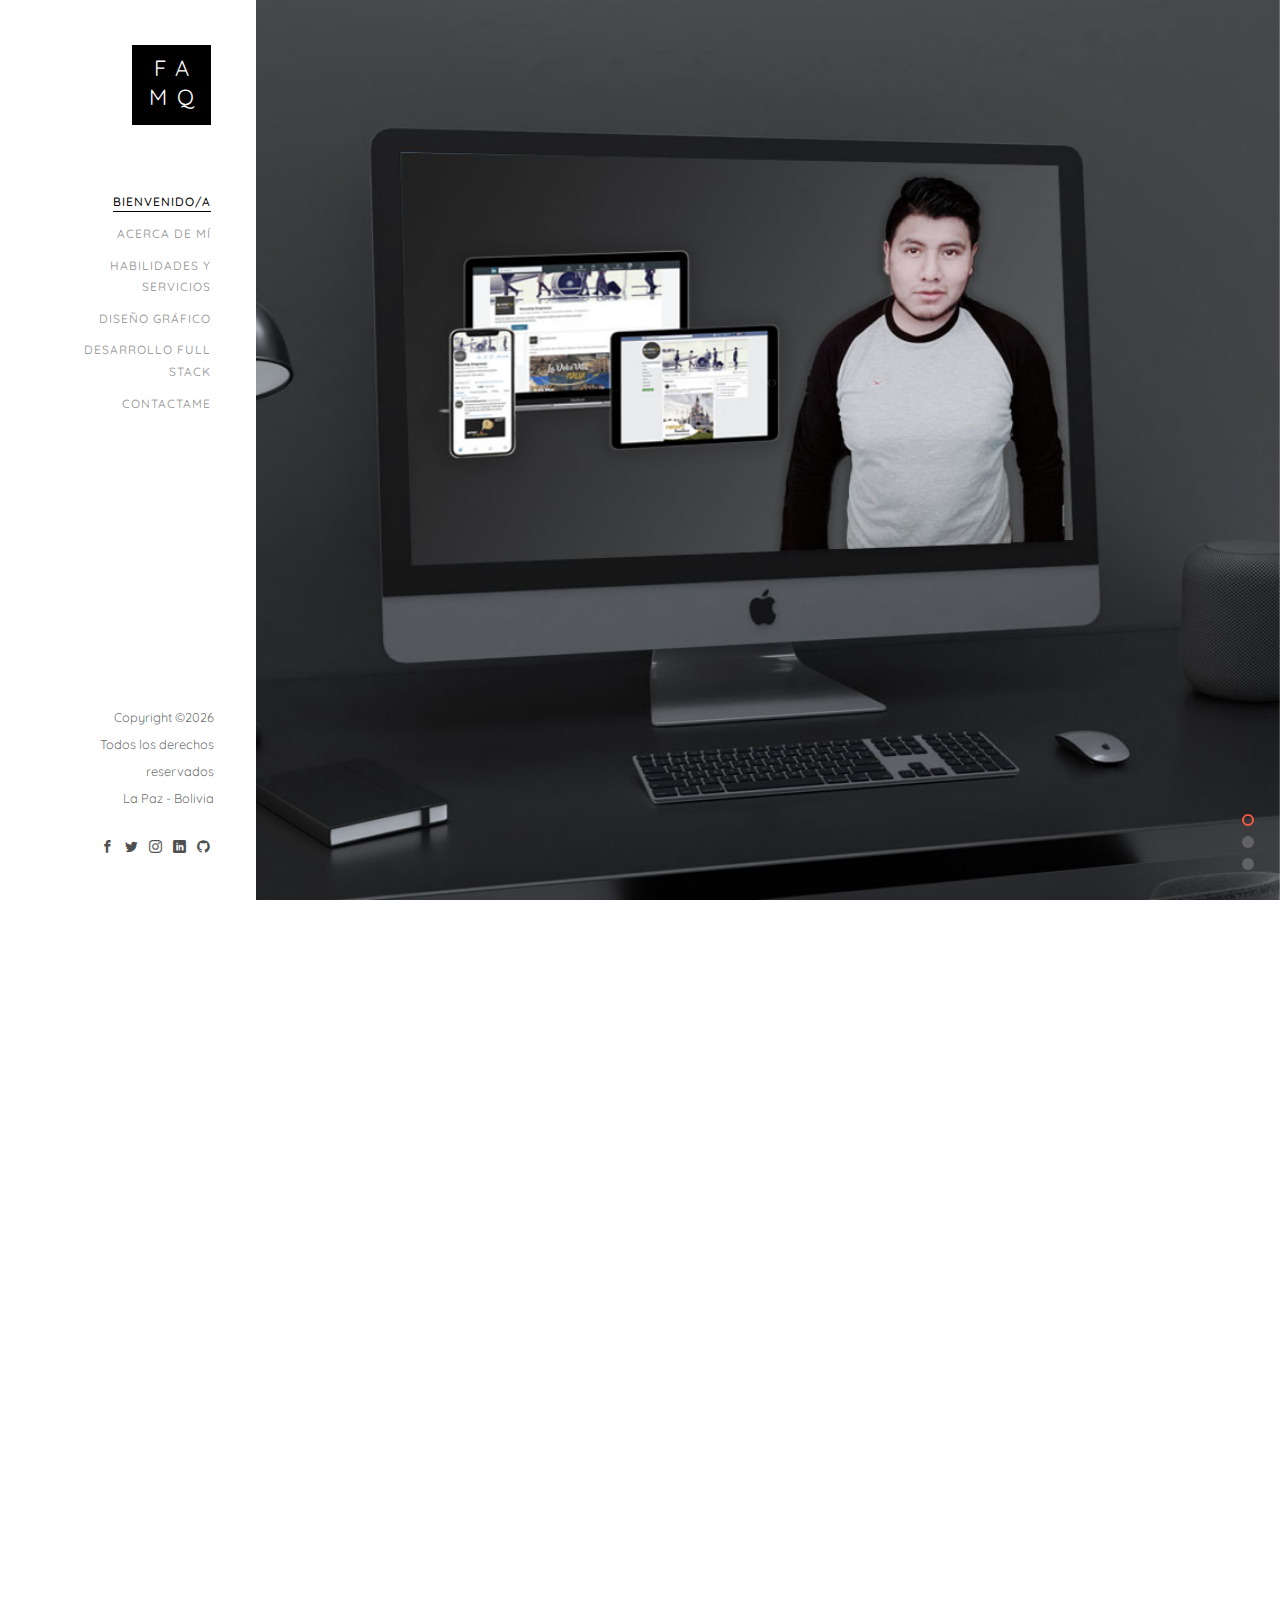
==== commit bca1d759: "Actualizacion" ====
--- a/index.html
+++ b/index.html
@@ -156,11 +156,18 @@
 									    <div id="collapseOne" class="panel-collapse collapse in" role="tabpanel" aria-labelledby="headingOne">
 									         <div class="panel-body">
 									            <div class="row">
+													<div class="col-md-6">
+														<p>
+														  <strong><h4>MINISTERIO DE ECONOMIA Y FINANZAS PUBLICAS</h4></strong>
+														  <h5>Arquitecto de software</h5>
+														  <h6>Mayo 2021 - Septiembre 2021</h6>
+													  </p>
+													</div>
 										      		<div class="col-md-6">
 										      			<p>
 															<strong><h4>INDUSTRIA DE ALIMENTOS ANDINO</h4></strong>
 															<h5>Desarrollador Web y Android</h5>
-															<h6>Enero 2020 - Julio 2020</h6>
+															<h6>Enero 2020 - Diciembre 2020</h6>
 														</p>
 										      		</div>
 										      		<div class="col-md-6">
@@ -226,6 +233,20 @@
 									    <div id="collapseThree" class="panel-collapse collapse" role="tabpanel" aria-labelledby="headingThree">
 									        <div class="panel-body">
 									            <div class="row">
+													<div class="col-md-6">
+														<p>
+															<strong><h5>ESCUELA DE GESTION PÚBLICA PLURINACIONAL</h5></strong>
+															<h5>AIMARA BASICO</h5>
+															<h6>140 HRS</h6>
+														</p>
+													</div>
+													<div class="col-md-6">
+														<p>
+															<strong><h4>CENTRO DE CAPACITACIÓN (CGE)</h4></strong>
+															<h5>POLITICAS PUBLICAS</h5>
+															<h6>10 HRS</h6>
+														</p>
+													</div>
 													<div class="col-md-6">
 														<p>
 															<strong><h5>ESCUELA DE GESTION PÚBLICA PLURINACIONAL</h5></strong>
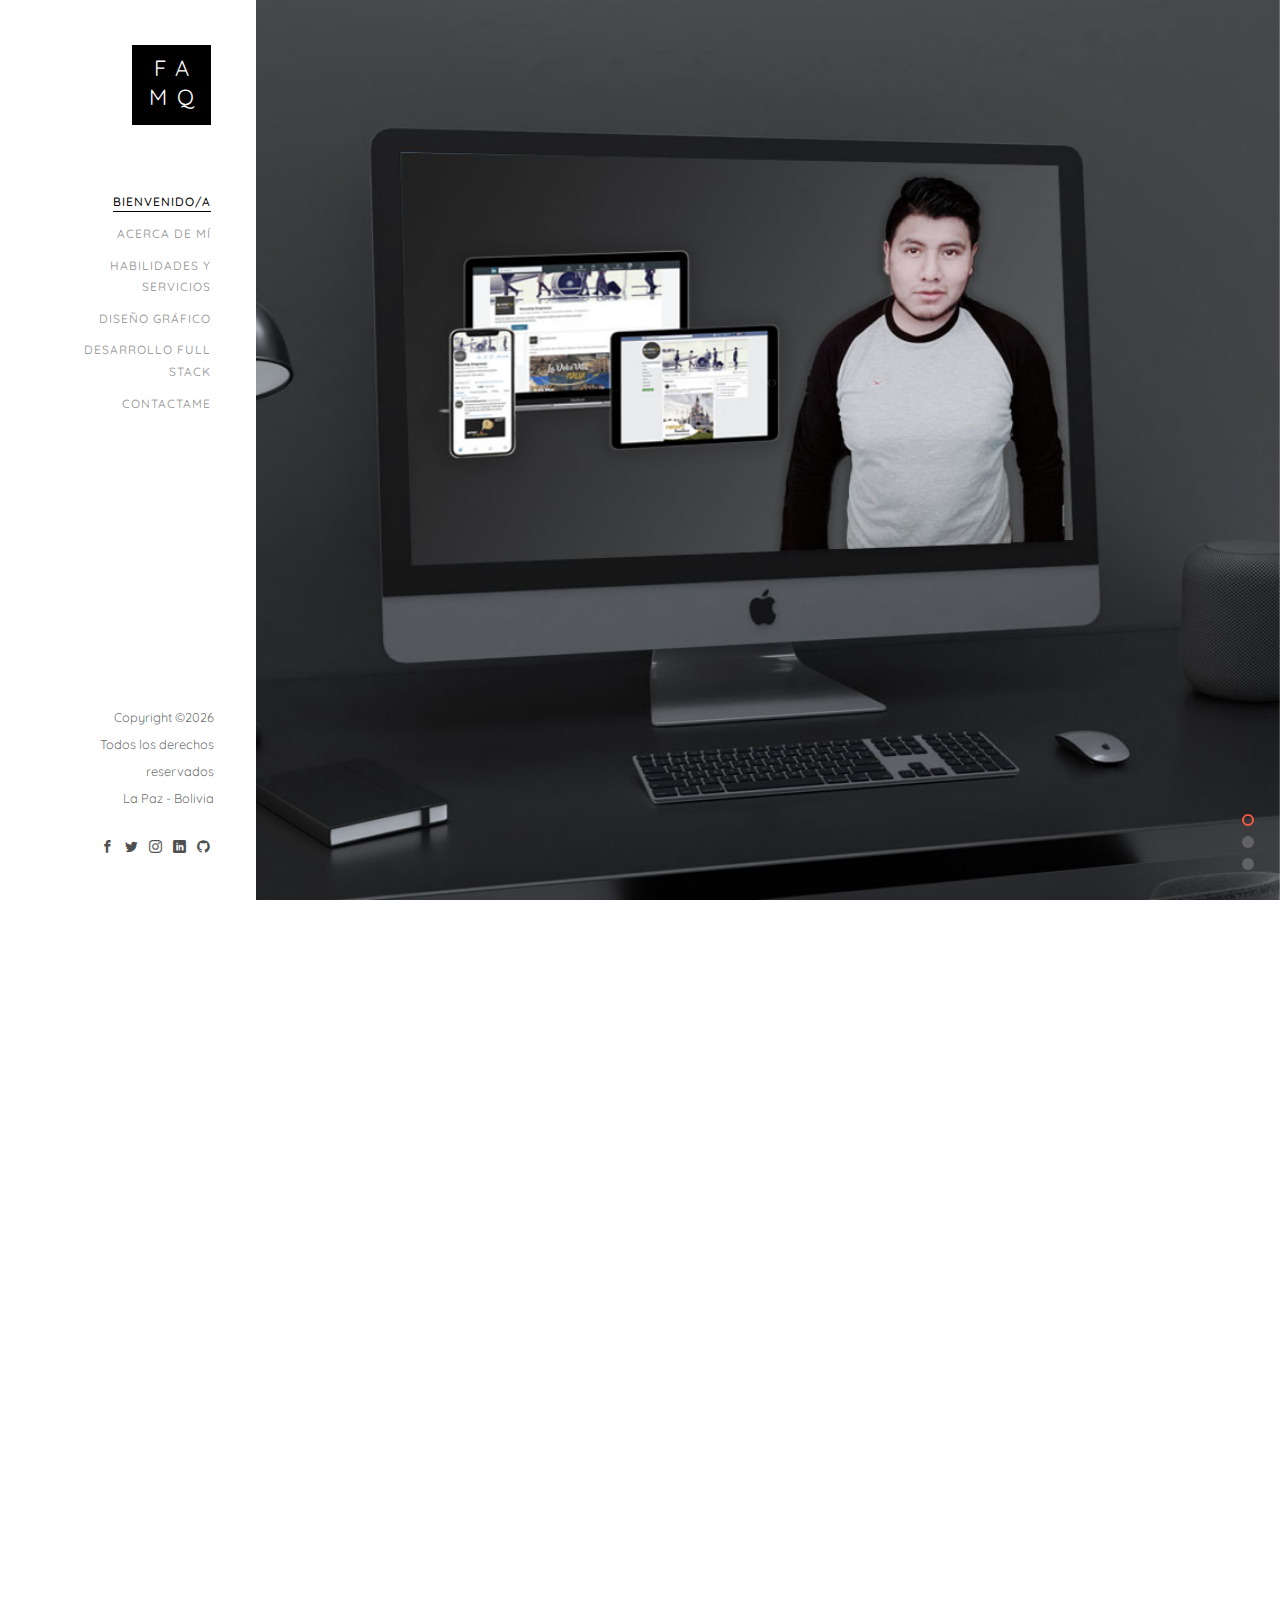
==== commit ca837a6d: "Updated 4th oct 2022" ====
--- a/index.html
+++ b/index.html
@@ -67,7 +67,7 @@
 					<li><a href="https://www.facebook.com/felix.mamani.9406" target="_blank"><i class="icon-facebook2"></i></a></li>
 					<li><a href="https://twitter.com/Feliking_XD" target="_blank"><i class="icon-twitter2"></i></a></li>
 					<li><a href="https://www.instagram.com/feliking_xd/" target="_blank"><i class="icon-instagram"></i></a></li>
-					<li><a href="https://www.linkedin.com/in/felix-antonio-mamani-quispe-7026b5197/" target="_blank"><i class="icon-linkedin2"></i></a></li>
+					<li><a href="https://bo.linkedin.com/in/felix-antonio-mamani-quispe-10a51321a" target="_blank"><i class="icon-linkedin2"></i></a></li>
 					<li><a href="https://github.com/feliking" target="_blank"><i class="icon-github"></i></a></li>
 				</ul>
 			</div>
@@ -154,23 +154,30 @@
 									        </h4>
 									    </div>
 									    <div id="collapseOne" class="panel-collapse collapse in" role="tabpanel" aria-labelledby="headingOne">
-									         <div class="panel-body">
-									            <div class="row">
-													<div class="col-md-6">
-														<p>
-														  <strong><h4>MINISTERIO DE ECONOMIA Y FINANZAS PUBLICAS</h4></strong>
-														  <h5>Arquitecto de software</h5>
-														  <h6>Mayo 2021 - Septiembre 2021</h6>
-													  </p>
-													</div>
-										      		<div class="col-md-6">
-										      			<p>
-															<strong><h4>INDUSTRIA DE ALIMENTOS ANDINO</h4></strong>
-															<h5>Desarrollador Web y Android</h5>
-															<h6>Enero 2020 - Diciembre 2020</h6>
-														</p>
-										      		</div>
-										      		<div class="col-md-6">
+												<div class="panel-body">
+													<div class="row">
+														<div class="col-md-6">
+															<p>
+																<strong><h4>PRAGMA INVEST S.A.</h4></strong>
+																<h5>Encargado de desarrollo de software</h5>
+																<h6>Noviembre 2021 - Agosto 2022</h6>
+															</p>
+														</div>
+														<div class="col-md-6">
+															<p>
+																<strong><h4>MINISTERIO DE ECONOMIA Y FINANZAS PUBLICAS</h4></strong>
+																<h5>Arquitecto de software</h5>
+																<h6>Mayo 2021 - Septiembre 2021</h6>
+															</p>
+														</div>
+														<div class="col-md-6">
+															<p>
+																<strong><h4>INDUSTRIA DE ALIMENTOS ANDINO</h4></strong>
+																<h5>Desarrollador Web y Android</h5>
+																<h6>Enero 2020 - Diciembre 2020</h6>
+															</p>
+														</div>
+													<div class="col-md-6">
 														<p>
 															<strong><h4>MINISTERIO DE DESARROLLO RURAL Y TIERRAS</h4></strong>
 															<h5>Desarrollador de sistemas</h5>
@@ -198,9 +205,9 @@
 															<h6>Febrero 2015 - Marzo 2016</h6>
 														</p>
 													</div>
-										      	</div>
-									         </div>
-									    </div>
+												</div>
+											</div>
+									  </div>
 									</div>
 									<div class="panel panel-default">
 									    <div class="panel-heading" role="tab" id="headingTwo">
@@ -464,6 +471,26 @@
 						</div>
 					</div>
 					<div class="row">
+						<div class="col-md-4 col-sm-6 animate-box" data-animate-effect="fadeInLeft">
+							<div class="blog-entry">
+								<a href="#" class="blog-img"><img src="images/img-6.png" class="img-responsive" alt="HTML5 Bootstrap Template by colorlib.com"></a>
+								<div class="desc">
+									<span><small>2022 </small> | <small> Android/IOS </small></span>
+									<h3><a href="#">Aplicación movil para solicitudes</a></h3>
+									<p>Desarrollo de una aplicación dinámica publicada en la tienda de Google para realizar solicitudes dentro de la empresa Pragma Invest S.A.</p>
+								</div>
+							</div>
+						</div>
+						<div class="col-md-4 col-sm-6 animate-box" data-animate-effect="fadeInLeft">
+							<div class="blog-entry">
+								<a href="#" class="blog-img"><img src="images/img-7.png" class="img-responsive" alt="HTML5 Bootstrap Template by colorlib.com"></a>
+								<div class="desc">
+									<span><small>2022 </small> | <small> Desarrollo de software </small></span>
+									<h3><a href="#">Sistema de registros</a></h3>
+									<p>Desarrollo de un sistema de registros generador de reportes, credenciales de trabajo, almacenamiento de archivos personales, etc...</p>
+								</div>
+							</div>
+						</div>
 						<div class="col-md-4 col-sm-6 animate-box" data-animate-effect="fadeInLeft">
 							<div class="blog-entry">
 								<a href="#" class="blog-img"><img src="images/img-1.jpg" class="img-responsive" alt="HTML5 Bootstrap Template by colorlib.com"></a>
